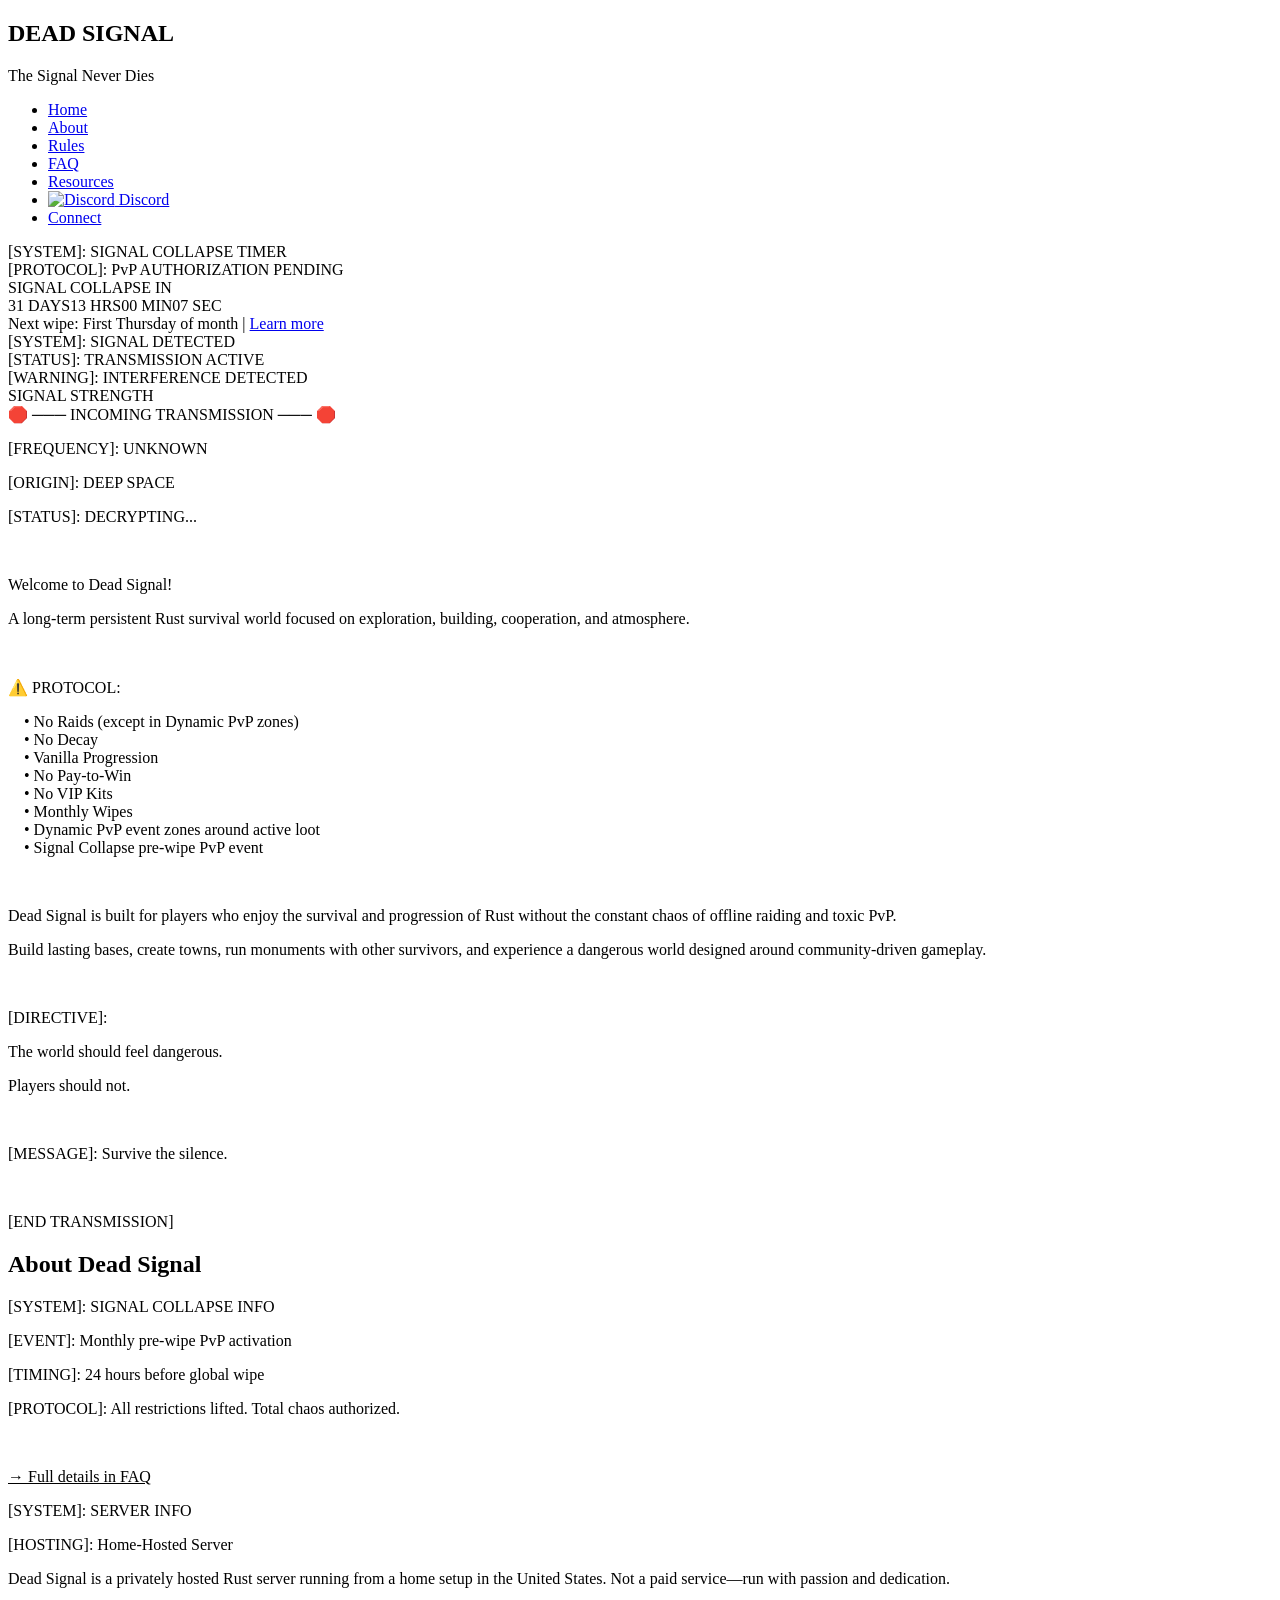
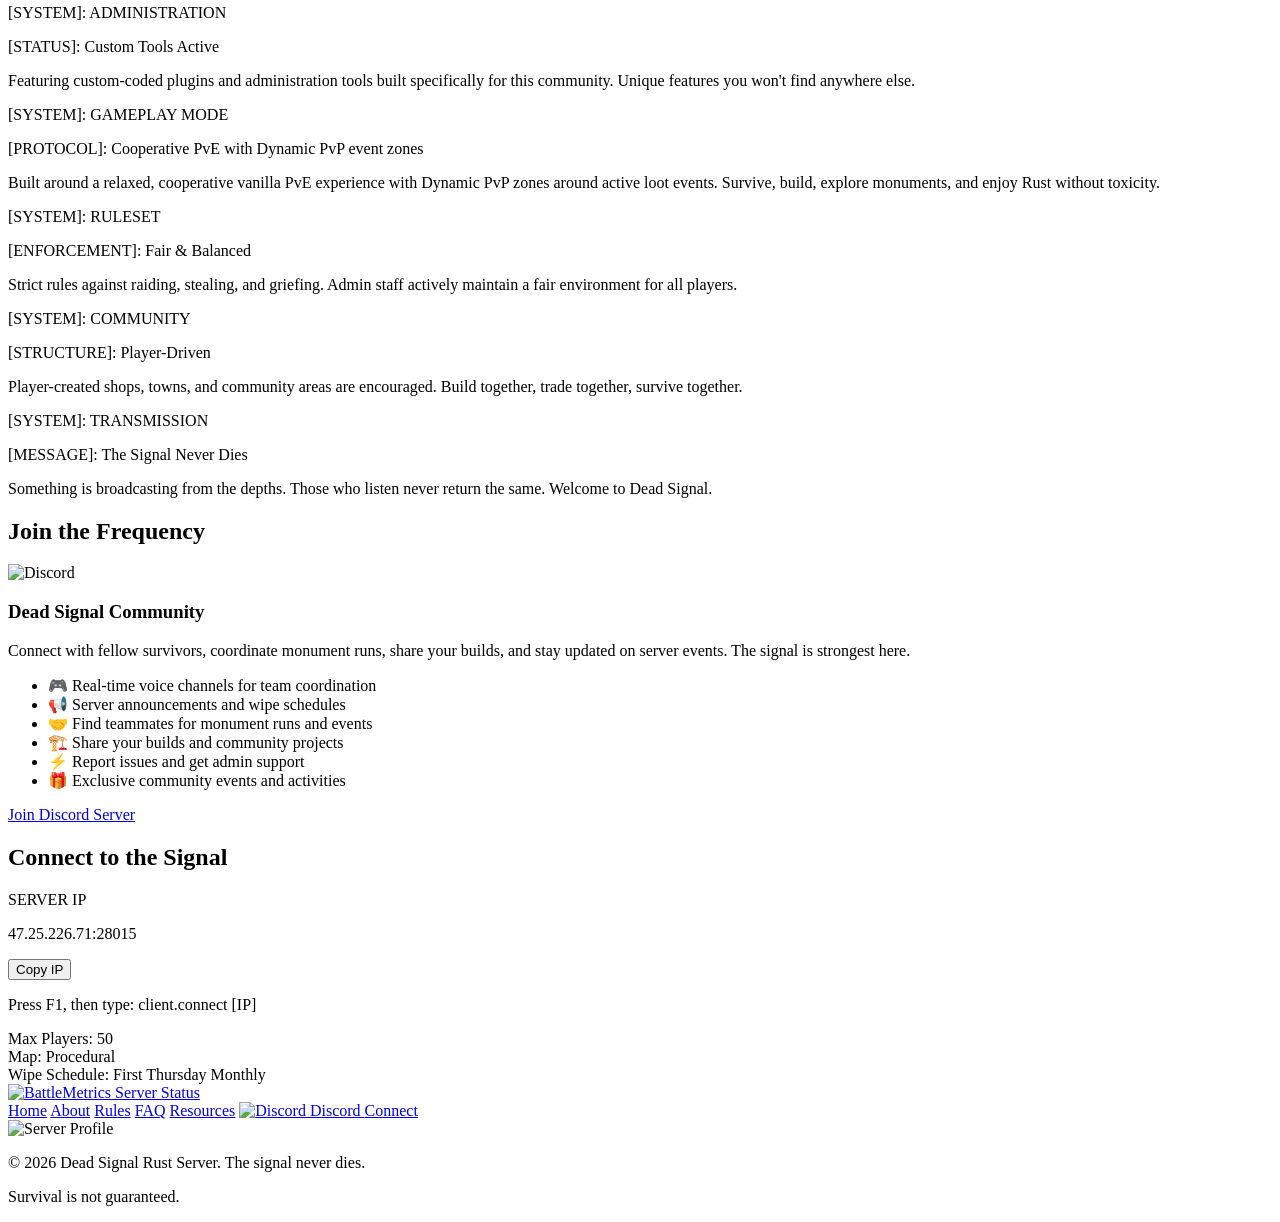
==== index.html @ a8f38575 "Add files via upload" ====
<!DOCTYPE html>
<html lang="en">
<head>
    <meta charset="UTF-8">
    <meta name="viewport" content="width=device-width, initial-scale=1.0">
    <title>Dead Signal - Rust Server</title>
    <link rel="stylesheet" href="styles.css">
    <link href="https://fonts.googleapis.com/css2?family=Oswald:wght@400;500;700&family=Roboto+Condensed:wght@400;700&display=swap" rel="stylesheet">
</head>
<body>
    <div class="fog-overlay"></div>
    <div class="scanlines"></div>
    <div class="crt-flicker"></div>
    
    <header>
        <nav>
            <div class="logo">
                <h1>DEAD SIGNAL</h1>
                <p class="tagline">The Signal Never Dies</p>
            </div>
            <div class="hamburger">
                <span></span>
                <span></span>
                <span></span>
            </div>
            <ul class="nav-links">
                <li><a href="#home">Home</a></li>
                <li><a href="#about">About</a></li>
                <li><a href="rules.html">Rules</a></li>
                <li><a href="faq.html">FAQ</a></li>
                <li><a href="resources.html">Resources</a></li>
                <li><a href="#discord" class="nav-discord-link">
                    <img src="Discord-Symbol-White.png" alt="Discord" class="nav-discord-icon">
                    Discord
                </a></li>
                <li><a href="#connect">Connect</a></li>
            </ul>
        </nav>
    </header>

    <section id="home" class="hero">
        <div class="countdown-container" id="countdown-container">
            <div class="countdown-box">
                <div class="countdown-header">[SYSTEM]: SIGNAL COLLAPSE TIMER</div>
                <div class="countdown-status" id="countdown-status">[PROTOCOL]: PvP AUTHORIZATION PENDING</div>
                <div class="countdown-content">
                    <div class="countdown-label" id="countdown-label">SIGNAL COLLAPSE IN</div>
                    <div class="countdown-timer" id="countdown-timer">
                        <div class="countdown-item">
                            <span class="countdown-value" id="days">00</span>
                            <span class="countdown-unit">DAYS</span>
                        </div>
                        <div class="countdown-item">
                            <span class="countdown-value" id="hours">00</span>
                            <span class="countdown-unit">HRS</span>
                        </div>
                        <div class="countdown-item">
                            <span class="countdown-value" id="minutes">00</span>
                            <span class="countdown-unit">MIN</span>
                        </div>
                        <div class="countdown-item">
                            <span class="countdown-value" id="seconds">00</span>
                            <span class="countdown-unit">SEC</span>
                        </div>
                    </div>
                    <div class="countdown-sub" id="countdown-sub">Next wipe: First Thursday of month | <a href="faq.html#signal-collapse" class="countdown-link">Learn more</a></div>
                </div>
            </div>
        </div>
        <div class="transmission-overlay">
            <div class="transmission-line">[SYSTEM]: SIGNAL DETECTED</div>
            <div class="transmission-line">[STATUS]: TRANSMISSION ACTIVE</div>
            <div class="transmission-line error">[WARNING]: INTERFERENCE DETECTED</div>
        </div>
        <div class="static-noise"></div>
    </section>

    <div class="signal-status">
        <div class="signal-label">SIGNAL STRENGTH</div>
        <div class="signal-bars">
            <div class="signal-bar"></div>
            <div class="signal-bar"></div>
            <div class="signal-bar"></div>
            <div class="signal-bar"></div>
        </div>
    </div>

    <section id="transmission" class="section">
        <div class="container">
            <div class="terminal-box">
                <div class="box-header">🛑 ─── INCOMING TRANSMISSION ─── 🛑</div>
                <div class="box-content">
                    <p><span class="system-tag">[FREQUENCY]:</span> UNKNOWN</p>
                    <p><span class="system-tag">[ORIGIN]:</span> DEEP SPACE</p>
                    <p><span class="system-tag">[STATUS]:</span> DECRYPTING...</p>
                    <br>
                    <p>Welcome to Dead Signal!</p>
                    <p>A long-term persistent Rust survival world focused on exploration, building, cooperation, and atmosphere.</p>
                    <br>
                    <p><span class="warning-tag">⚠️ PROTOCOL:</span></p>
                    <ul style="list-style: none; padding-left: 1rem;">
                        <li>• No Raids (except in Dynamic PvP zones)</li>
                        <li>• No Decay</li>
                        <li>• Vanilla Progression</li>
                        <li>• No Pay-to-Win</li>
                        <li>• No VIP Kits</li>
                        <li>• Monthly Wipes</li>
                        <li>• Dynamic PvP event zones around active loot</li>
                        <li>• Signal Collapse pre-wipe PvP event</li>
                    </ul>
                    <br>
                    <p>Dead Signal is built for players who enjoy the survival and progression of Rust without the constant chaos of offline raiding and toxic PvP.</p>
                    <p>Build lasting bases, create towns, run monuments with other survivors, and experience a dangerous world designed around community-driven gameplay.</p>
                    <br>
                    <p><span class="system-tag">[DIRECTIVE]:</span></p>
                    <p>The world should feel dangerous.</p>
                    <p>Players should not.</p>
                    <br>
                    <p><span class="system-tag">[MESSAGE]:</span> Survive the silence.</p>
                    <br>
                    <p><span class="system-tag">[END TRANSMISSION]</span></p>
                </div>
            </div>
        </div>
    </section>

    <section id="about" class="section">
        <div class="container">
            <h2 class="section-title">About Dead Signal</h2>

            <div class="terminal-box highlight-box">
                <div class="box-header">[SYSTEM]: SIGNAL COLLAPSE INFO</div>
                <div class="box-content">
                    <p><span class="system-tag">[EVENT]:</span> Monthly pre-wipe PvP activation</p>
                    <p><span class="system-tag">[TIMING]:</span> 24 hours before global wipe</p>
                    <p><span class="system-tag">[PROTOCOL]:</span> All restrictions lifted. Total chaos authorized.</p>
                    <br>
                    <p><a href="faq.html" style="color: var(--text-terminal);">→ Full details in FAQ</a></p>
                </div>
            </div>

            <div class="about-grid">
                <div class="terminal-box">
                    <div class="box-header">[SYSTEM]: SERVER INFO</div>
                    <div class="box-content">
                        <p><span class="system-tag">[HOSTING]:</span> Home-Hosted Server</p>
                        <p>Dead Signal is a privately hosted Rust server running from a home setup in the United States. Not a paid service—run with passion and dedication.</p>
                    </div>
                </div>
                
                <div class="terminal-box">
                    <div class="box-header">[SYSTEM]: ADMINISTRATION</div>
                    <div class="box-content">
                        <p><span class="system-tag">[STATUS]:</span> Custom Tools Active</p>
                        <p>Featuring custom-coded plugins and administration tools built specifically for this community. Unique features you won't find anywhere else.</p>
                    </div>
                </div>
                
                <div class="terminal-box">
                    <div class="box-header">[SYSTEM]: GAMEPLAY MODE</div>
                    <div class="box-content">
                        <p><span class="system-tag">[PROTOCOL]:</span> Cooperative PvE with Dynamic PvP event zones</p>
                        <p>Built around a relaxed, cooperative vanilla PvE experience with Dynamic PvP zones around active loot events. Survive, build, explore monuments, and enjoy Rust without toxicity.</p>
                    </div>
                </div>
                
                <div class="terminal-box">
                    <div class="box-header">[SYSTEM]: RULESET</div>
                    <div class="box-content">
                        <p><span class="system-tag">[ENFORCEMENT]:</span> Fair & Balanced</p>
                        <p>Strict rules against raiding, stealing, and griefing. Admin staff actively maintain a fair environment for all players.</p>
                    </div>
                </div>
                
                <div class="terminal-box">
                    <div class="box-header">[SYSTEM]: COMMUNITY</div>
                    <div class="box-content">
                        <p><span class="system-tag">[STRUCTURE]:</span> Player-Driven</p>
                        <p>Player-created shops, towns, and community areas are encouraged. Build together, trade together, survive together.</p>
                    </div>
                </div>
                
                <div class="terminal-box">
                    <div class="box-header">[SYSTEM]: TRANSMISSION</div>
                    <div class="box-content">
                        <p><span class="system-tag">[MESSAGE]:</span> The Signal Never Dies</p>
                        <p>Something is broadcasting from the depths. Those who listen never return the same. Welcome to Dead Signal.</p>
                    </div>
                </div>
            </div>
        </div>
    </section>

    <section id="discord" class="section">
        <div class="container">
            <h2 class="section-title">Join the Frequency</h2>
            <div class="discord-card">
                <div class="discord-content">
                    <div class="discord-header">
                        <img src="Discord-Symbol-White.png" alt="Discord" class="discord-icon">
                        <h3>Dead Signal Community</h3>
                    </div>
                    <p>Connect with fellow survivors, coordinate monument runs, share your builds, and stay updated on server events. The signal is strongest here.</p>
                    <ul class="discord-features">
                        <li>🎮 Real-time voice channels for team coordination</li>
                        <li>📢 Server announcements and wipe schedules</li>
                        <li>🤝 Find teammates for monument runs and events</li>
                        <li>🏗️ Share your builds and community projects</li>
                        <li>⚡ Report issues and get admin support</li>
                        <li>🎁 Exclusive community events and activities</li>
                    </ul>
                    <a href="https://discord.gg/YJxtY9PEs5" target="_blank" class="btn discord-btn">
                        Join Discord Server
                    </a>
                </div>
            </div>
        </div>
    </section>

    <section id="connect" class="section dark-section">
        <div class="container">
            <h2 class="section-title">Connect to the Signal</h2>
            <div class="connect-info">
                <div class="server-ip">
                    <p class="ip-label">SERVER IP</p>
                    <p class="ip-address">47.25.226.71:28015</p>
                    <button class="copy-btn" onclick="copyIP()">Copy IP</button>
                    <p class="ip-hint">Press F1, then type: client.connect [IP]</p>
                </div>
                <div class="server-details">
                    <div class="detail-item">
                        <span class="detail-label">Max Players:</span>
                        <span class="detail-value">50</span>
                    </div>
                    <div class="detail-item">
                        <span class="detail-label">Map:</span>
                        <span class="detail-value">Procedural</span>
                    </div>
                    <div class="detail-item">
                        <span class="detail-label">Wipe Schedule:</span>
                        <span class="detail-value">First Thursday Monthly</span>
                    </div>
                </div>
                <div class="battlemetrics-banner">
                    <a href="https://www.battlemetrics.com/servers/rust/39088860" target="_blank">
                        <img src="https://cdn.battlemetrics.com/b/horizontal500x80px/39088860.png?foreground=%23EEEEEE&background=%23222222&lines=%23333333&linkColor=%231185ec&chartColor=%23FF0700" alt="BattleMetrics Server Status">
                    </a>
                </div>
            </div>
        </div>
    </section>

    <footer>
        <div class="container">
            <div class="footer-top">
                <div class="footer-left">
                    <a href="#home">Home</a>
                    <a href="#about">About</a>
                    <a href="rules.html">Rules</a>
                    <a href="faq.html">FAQ</a>
                    <a href="resources.html">Resources</a>
                    <a href="#discord" class="footer-discord-link">
                        <img src="Discord-Symbol-White.png" alt="Discord" class="footer-discord-icon">
                        Discord
                    </a>
                    <a href="#connect">Connect</a>
                </div>
                <div class="footer-right">
                    <img src="profile.png" alt="Server Profile" class="footer-profile">
                </div>
            </div>
            <div class="footer-bottom">
                <p>&copy; 2026 Dead Signal Rust Server. The signal never dies.</p>
                <p class="footer-note">Survival is not guaranteed.</p>
            </div>
        </div>
    </footer>

    <script>
        function copyIP() {
            const ip = "47.25.226.71:28015";
            navigator.clipboard.writeText(ip).then(() => {
                alert("Server IP copied to clipboard!");
            });
        }

        // Signal Collapse Countdown
        function getFirstThursday(year, month) {
            const date = new Date(year, month, 1);
            const dayOfWeek = date.getDay();
            const daysUntilThursday = (4 - dayOfWeek + 7) % 7;
            const firstThursday = new Date(year, month, 1 + daysUntilThursday);
            // Set to 11:00 AM PST (Rust wipe time)
            firstThursday.setHours(11, 0, 0, 0);
            return firstThursday;
        }

        function getNextWipeDate() {
            const now = new Date();
            const currentYear = now.getFullYear();
            const currentMonth = now.getMonth();
            
            let firstThursday = getFirstThursday(currentYear, currentMonth);
            
            // If we're past the first Thursday of this month, get next month's
            if (now > firstThursday) {
                const nextMonth = currentMonth + 1;
                const nextYear = nextMonth > 11 ? currentYear + 1 : currentYear;
                firstThursday = getFirstThursday(nextYear, nextMonth % 12);
            }
            
            return firstThursday;
        }

        function updateCountdown() {
            const wipeDate = getNextWipeDate();
            const signalCollapseDate = new Date(wipeDate.getTime() - (24 * 60 * 60 * 1000)); // 24 hours before wipe
            const now = new Date();
            
            const countdownLabel = document.getElementById('countdown-label');
            const countdownSub = document.getElementById('countdown-sub');
            const countdownStatus = document.getElementById('countdown-status');
            
            // Check if Signal Collapse is active (within 24 hours of wipe)
            if (now >= signalCollapseDate && now < wipeDate) {
                countdownLabel.textContent = '⚠️ SIGNAL COLLAPSE ACTIVE ⚠️';
                countdownLabel.classList.add('active');
                countdownSub.innerHTML = 'PvP authorized. Total chaos until wipe. | <a href="faq.html#signal-collapse" class="countdown-link">Learn more</a>';
                countdownStatus.textContent = '[PROTOCOL]: PvP AUTHORIZATION ACTIVE';
                countdownStatus.classList.add('active');
                
                // Hide timer during active event
                document.getElementById('countdown-timer').style.display = 'none';
                return;
            }
            
            // Check if wipe has passed, reset to next month
            if (now >= wipeDate) {
                const nextMonth = wipeDate.getMonth() + 1;
                const nextYear = nextMonth > 11 ? wipeDate.getFullYear() + 1 : wipeDate.getFullYear();
                const nextWipe = getFirstThursday(nextYear, nextMonth % 12);
                const nextSignalCollapse = new Date(nextWipe.getTime() - (24 * 60 * 60 * 1000));
                
                const diff = nextSignalCollapse - now;
                const days = Math.floor(diff / (1000 * 60 * 60 * 24));
                const hours = Math.floor((diff % (1000 * 60 * 60 * 24)) / (1000 * 60 * 60));
                const minutes = Math.floor((diff % (1000 * 60 * 60)) / (1000 * 60));
                const seconds = Math.floor((diff % (1000 * 60)) / 1000);
                
                countdownLabel.textContent = 'SIGNAL COLLAPSE IN';
                countdownLabel.classList.remove('active');
                countdownSub.innerHTML = 'Next wipe: First Thursday of month | <a href="faq.html#signal-collapse" class="countdown-link">Learn more</a>';
                countdownStatus.textContent = '[PROTOCOL]: PvP AUTHORIZATION PENDING';
                countdownStatus.classList.remove('active');
                document.getElementById('countdown-timer').style.display = 'flex';
                
                document.getElementById('days').textContent = String(days).padStart(2, '0');
                document.getElementById('hours').textContent = String(hours).padStart(2, '0');
                document.getElementById('minutes').textContent = String(minutes).padStart(2, '0');
                document.getElementById('seconds').textContent = String(seconds).padStart(2, '0');
            } else {
                // Normal countdown to Signal Collapse
                const diff = signalCollapseDate - now;
                const days = Math.floor(diff / (1000 * 60 * 60 * 24));
                const hours = Math.floor((diff % (1000 * 60 * 60 * 24)) / (1000 * 60 * 60));
                const minutes = Math.floor((diff % (1000 * 60 * 60)) / (1000 * 60));
                const seconds = Math.floor((diff % (1000 * 60)) / 1000);
                
                countdownLabel.textContent = 'SIGNAL COLLAPSE IN';
                countdownLabel.classList.remove('active');
                countdownSub.innerHTML = 'Next wipe: First Thursday of month | <a href="faq.html#signal-collapse" class="countdown-link">Learn more</a>';
                countdownStatus.textContent = '[PROTOCOL]: PvP AUTHORIZATION PENDING';
                countdownStatus.classList.remove('active');
                document.getElementById('countdown-timer').style.display = 'flex';
                
                document.getElementById('days').textContent = String(days).padStart(2, '0');
                document.getElementById('hours').textContent = String(hours).padStart(2, '0');
                document.getElementById('minutes').textContent = String(minutes).padStart(2, '0');
                document.getElementById('seconds').textContent = String(seconds).padStart(2, '0');
            }
        }

        // Update countdown every second
        updateCountdown();
        setInterval(updateCountdown, 1000);

        // Hamburger menu toggle
        const hamburger = document.querySelector('.hamburger');
        const navLinks = document.querySelector('.nav-links');

        hamburger.addEventListener('click', () => {
            hamburger.classList.toggle('active');
            navLinks.classList.toggle('active');
        });

        // Close menu when clicking a link
        document.querySelectorAll('.nav-links a').forEach(link => {
            link.addEventListener('click', () => {
                hamburger.classList.remove('active');
                navLinks.classList.remove('active');
            });
        });

        // Parallax effect for fog
        document.addEventListener('mousemove', (e) => {
            const fog = document.querySelector('.fog-overlay');
            const x = e.clientX / window.innerWidth;
            const y = e.clientY / window.innerHeight;
            fog.style.transform = `translate(${x * 20}px, ${y * 20}px)`;
        });

        // Smooth scrolling
        document.querySelectorAll('a[href^="#"]').forEach(anchor => {
            anchor.addEventListener('click', function (e) {
                e.preventDefault();
                document.querySelector(this.getAttribute('href')).scrollIntoView({
                    behavior: 'smooth'
                });
            });
        });
    </script>
</body>
</html>
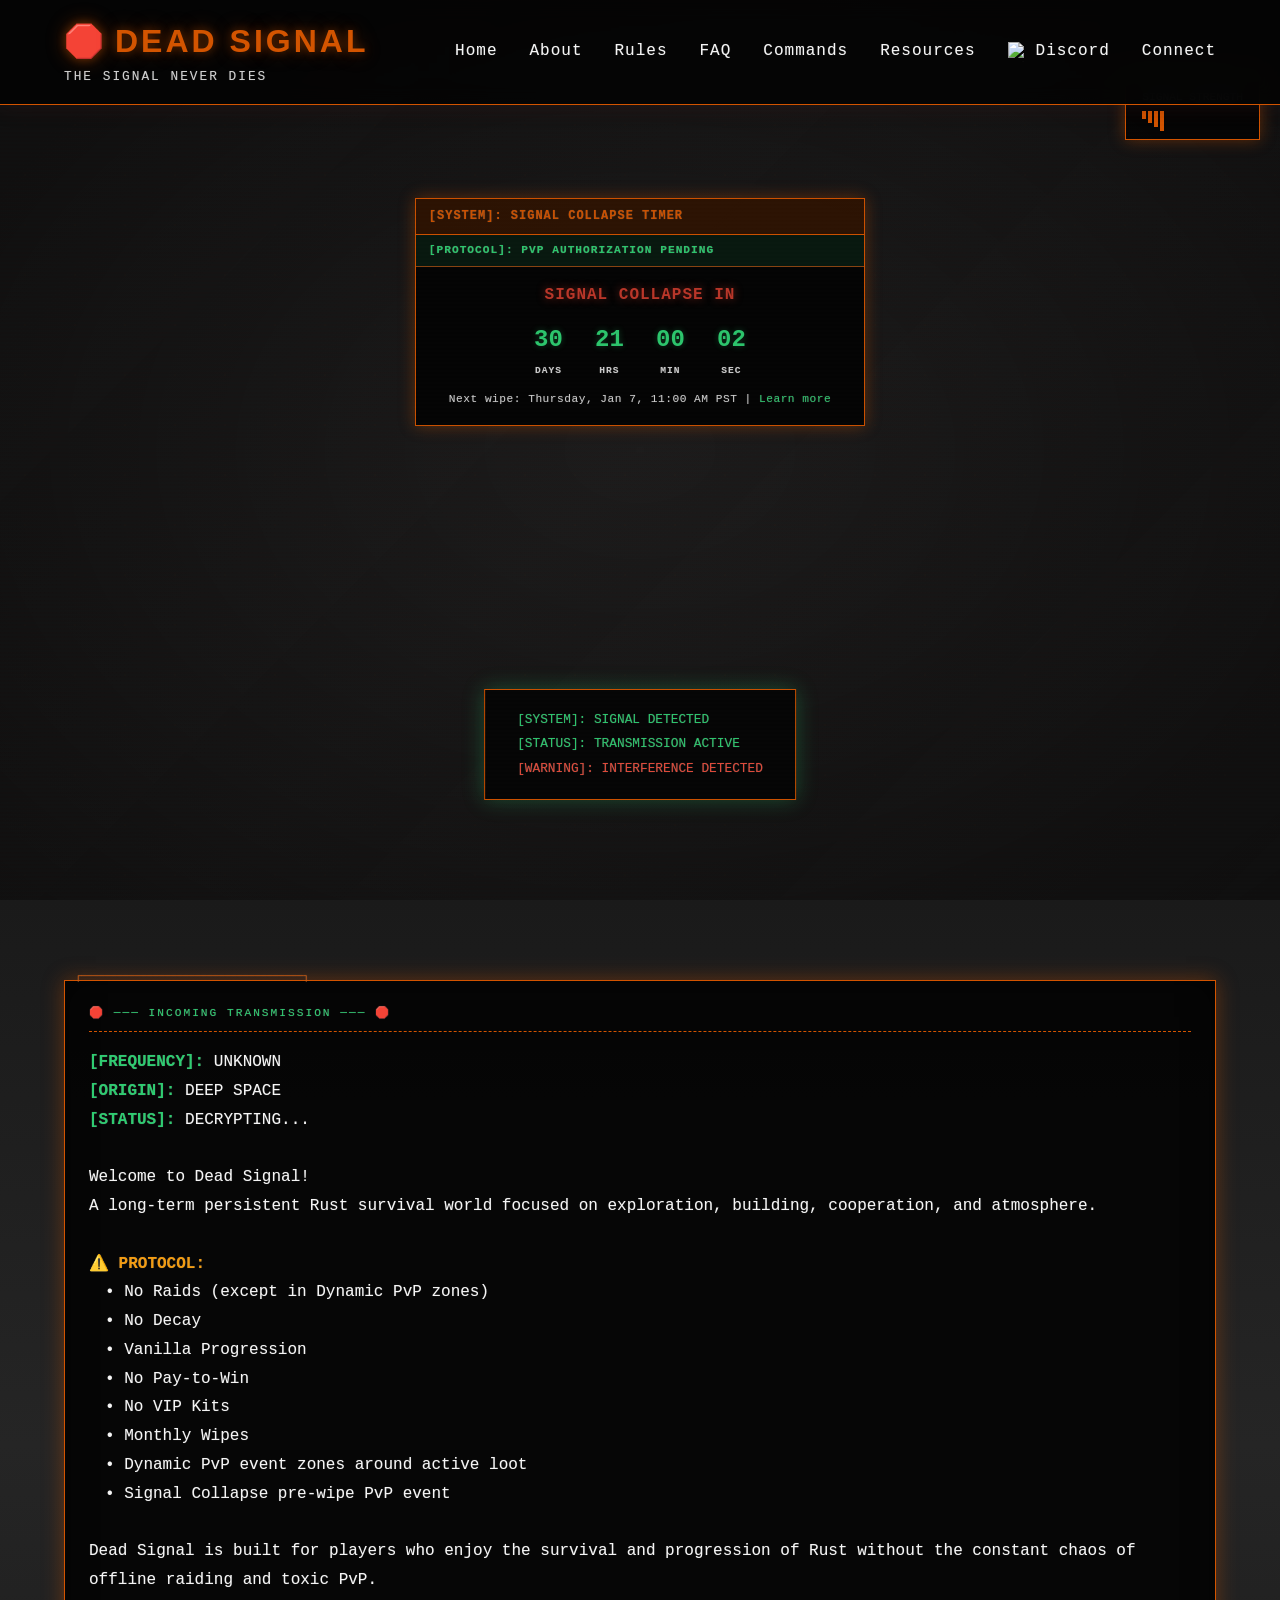
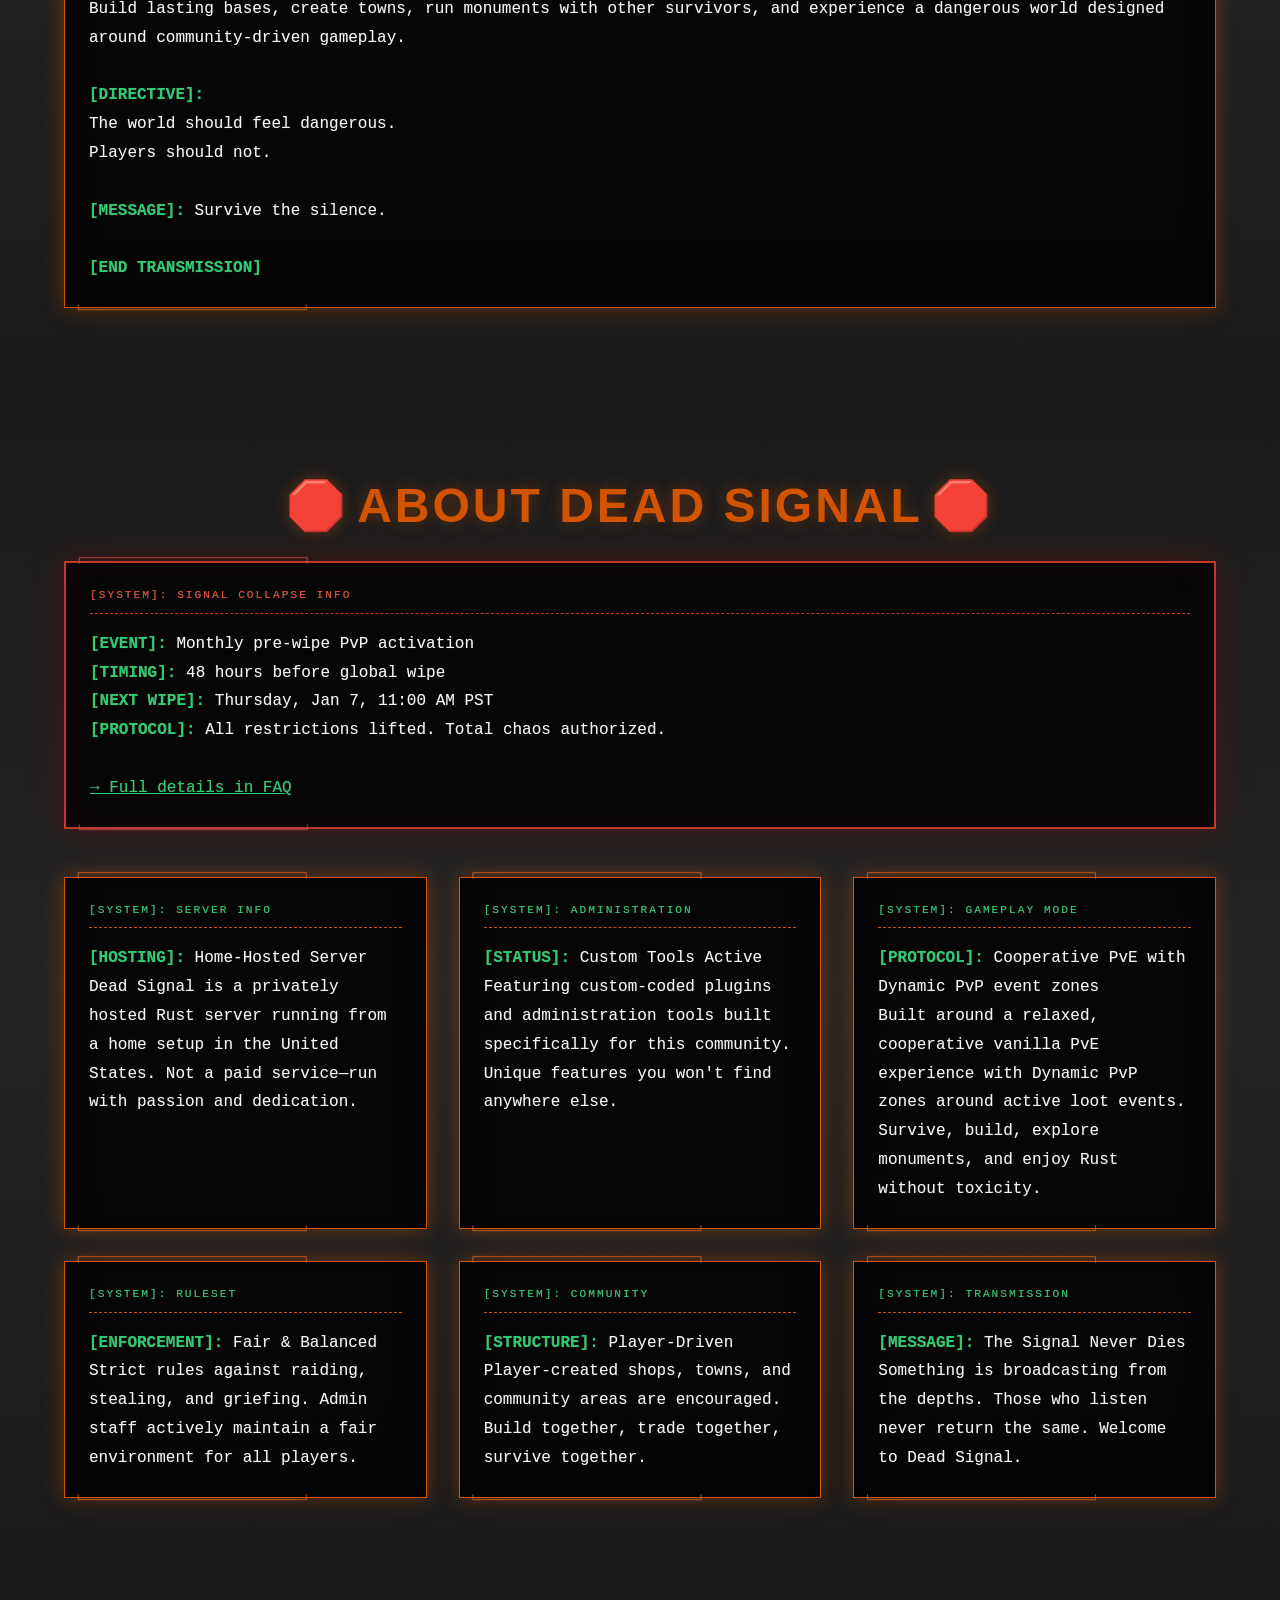
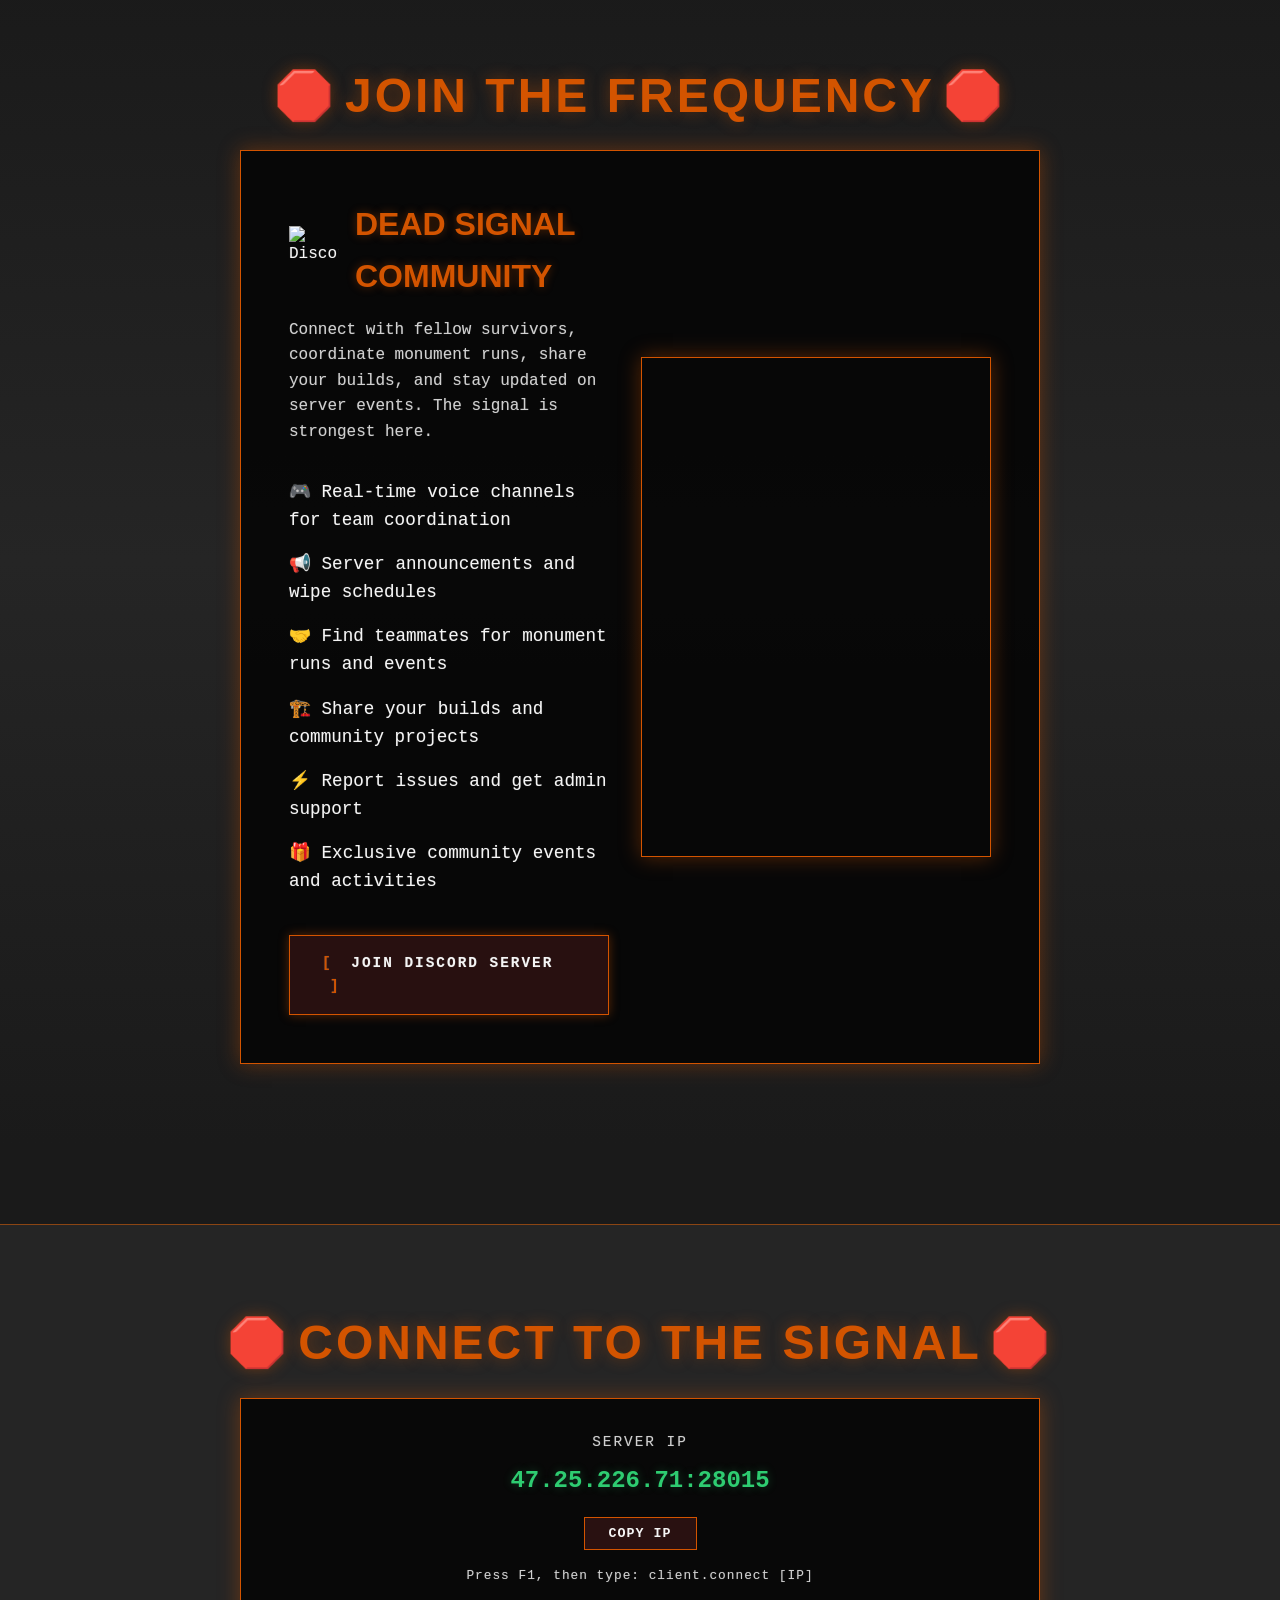
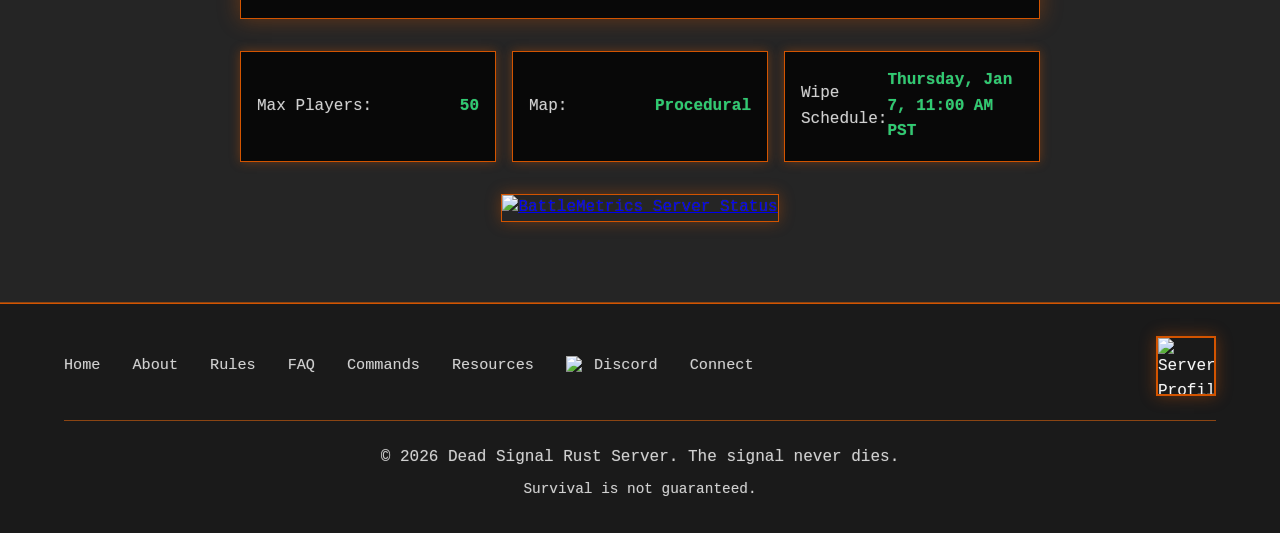
==== commit a86fce94: "Add files via upload" ====
--- a/index.html
+++ b/index.html
@@ -4,6 +4,24 @@
     <meta charset="UTF-8">
     <meta name="viewport" content="width=device-width, initial-scale=1.0">
     <title>Dead Signal - Rust Server</title>
+    <meta name="description" content="Dead Signal is a cooperative PvE Rust server with no decay, no offline raiding, vanilla progression, monthly wipes, and the Signal Collapse pre-wipe PvP event. The signal never dies.">
+    <meta name="keywords" content="Dead Signal, Rust server, PvE, no decay, no offline raid, vanilla progression, monthly wipe, Signal Collapse, community server">
+    <meta name="author" content="Dead Signal">
+    <meta name="robots" content="index, follow">
+    <meta name="theme-color" content="#111111">
+    <!-- TODO: Replace og:url, canonical, and og:image with absolute URLs once the final GitHub Pages / custom domain URL is known -->
+    <link rel="canonical" href="/">
+    <meta property="og:type" content="website">
+    <meta property="og:url" content="/">
+    <meta property="og:site_name" content="Dead Signal">
+    <meta property="og:title" content="Dead Signal - Rust Server">
+    <meta property="og:description" content="Cooperative PvE Rust server. No decay, no offline raiding, vanilla progression, monthly wipes, and the Signal Collapse pre-wipe PvP event.">
+    <meta property="og:image" content="profile.png">
+    <meta name="twitter:card" content="summary">
+    <meta name="twitter:title" content="Dead Signal - Rust Server">
+    <meta name="twitter:description" content="Cooperative PvE Rust server. No decay, no offline raiding, vanilla progression, monthly wipes.">
+    <meta name="twitter:image" content="profile.png">
+    <link rel="icon" type="image/png" href="profile.png">
     <link rel="stylesheet" href="styles.css">
     <link href="https://fonts.googleapis.com/css2?family=Oswald:wght@400;500;700&family=Roboto+Condensed:wght@400;700&display=swap" rel="stylesheet">
 </head>
@@ -28,6 +46,7 @@
                 <li><a href="#about">About</a></li>
                 <li><a href="rules.html">Rules</a></li>
                 <li><a href="faq.html">FAQ</a></li>
+                <li><a href="commands.html">Commands</a></li>
                 <li><a href="resources.html">Resources</a></li>
                 <li><a href="#discord" class="nav-discord-link">
                     <img src="Discord-Symbol-White.png" alt="Discord" class="nav-discord-icon">
@@ -132,7 +151,8 @@
                 <div class="box-header">[SYSTEM]: SIGNAL COLLAPSE INFO</div>
                 <div class="box-content">
                     <p><span class="system-tag">[EVENT]:</span> Monthly pre-wipe PvP activation</p>
-                    <p><span class="system-tag">[TIMING]:</span> 24 hours before global wipe</p>
+                    <p><span class="system-tag">[TIMING]:</span> 48 hours before global wipe</p>
+                    <p><span class="system-tag">[NEXT WIPE]:</span> <span id="about-next-wipe">Calculating...</span></p>
                     <p><span class="system-tag">[PROTOCOL]:</span> All restrictions lifted. Total chaos authorized.</p>
                     <br>
                     <p><a href="faq.html" style="color: var(--text-terminal);">→ Full details in FAQ</a></p>
@@ -213,6 +233,13 @@
                         Join Discord Server
                     </a>
                 </div>
+                <div class="discord-widget">
+                    <iframe src="https://discord.com/widget?id=1505011120585314528&theme=dark" 
+                            width="350" height="500" 
+                            allowtransparency="true" frameborder="0" 
+                            sandbox="allow-popups allow-popups-to-escape-sandbox allow-same-origin allow-scripts"
+                            title="Dead Signal Discord widget"></iframe>
+                </div>
             </div>
         </div>
     </section>
@@ -223,7 +250,7 @@
             <div class="connect-info">
                 <div class="server-ip">
                     <p class="ip-label">SERVER IP</p>
-                    <p class="ip-address">47.25.226.71:28015</p>
+                    <p class="ip-address"><span class="server-ip-value">47.25.226.71:28015</span></p>
                     <button class="copy-btn" onclick="copyIP()">Copy IP</button>
                     <p class="ip-hint">Press F1, then type: client.connect [IP]</p>
                 </div>
@@ -238,7 +265,7 @@
                     </div>
                     <div class="detail-item">
                         <span class="detail-label">Wipe Schedule:</span>
-                        <span class="detail-value">First Thursday Monthly</span>
+                        <span class="detail-value" id="wipe-schedule">First Thursday Monthly</span>
                     </div>
                 </div>
                 <div class="battlemetrics-banner">
@@ -258,6 +285,7 @@
                     <a href="#about">About</a>
                     <a href="rules.html">Rules</a>
                     <a href="faq.html">FAQ</a>
+                    <a href="commands.html">Commands</a>
                     <a href="resources.html">Resources</a>
                     <a href="#discord" class="footer-discord-link">
                         <img src="Discord-Symbol-White.png" alt="Discord" class="footer-discord-icon">
@@ -276,56 +304,74 @@
         </div>
     </footer>
 
+    <script src="config.js"></script>
     <script>
-        function copyIP() {
-            const ip = "47.25.226.71:28015";
-            navigator.clipboard.writeText(ip).then(() => {
-                alert("Server IP copied to clipboard!");
-            });
-        }
-
         // Signal Collapse Countdown
         function getFirstThursday(year, month) {
-            const date = new Date(year, month, 1);
-            const dayOfWeek = date.getDay();
-            const daysUntilThursday = (4 - dayOfWeek + 7) % 7;
-            const firstThursday = new Date(year, month, 1 + daysUntilThursday);
-            // Set to 11:00 AM PST (Rust wipe time)
-            firstThursday.setHours(11, 0, 0, 0);
-            return firstThursday;
+            // Find the first Thursday of the month using UTC to avoid local timezone skew
+            const first = new Date(Date.UTC(year, month, 1));
+            const dayOfWeek = first.getUTCDay();
+            const day = 1 + ((4 - dayOfWeek + 7) % 7);
+            // Target 11:00 AM Pacific (Rust wipe time). Start from 19:00 UTC (11 AM PST),
+            // then correct for daylight saving using the actual Pacific hour at that instant.
+            let candidate = new Date(Date.UTC(year, month, day, 19, 0, 0));
+            const pacificHour = parseInt(new Intl.DateTimeFormat('en-US', {
+                timeZone: 'America/Los_Angeles',
+                hour: 'numeric',
+                hour12: false
+            }).format(candidate), 10);
+            candidate = new Date(candidate.getTime() + (11 - pacificHour) * 60 * 60 * 1000);
+            return candidate;
+        }
+
+        function formatWipeDate(date) {
+            return new Intl.DateTimeFormat('en-US', {
+                timeZone: 'America/Los_Angeles',
+                weekday: 'long',
+                month: 'short',
+                day: 'numeric',
+                hour: 'numeric',
+                minute: '2-digit',
+                timeZoneName: 'short'
+            }).format(date);
+        }
+
+        function getPacificYearMonth(date) {
+            // Get year/month in the server's wipe timezone (America/Los_Angeles)
+            const parts = new Intl.DateTimeFormat('en-US', {
+                timeZone: 'America/Los_Angeles',
+                year: 'numeric',
+                month: 'numeric'
+            }).formatToParts(date);
+            const get = (type) => parseInt(parts.find(p => p.type === type).value, 10);
+            return { year: get('year'), month: get('month') - 1 };
         }
 
         function getNextWipeDate() {
             const now = new Date();
-            const currentYear = now.getFullYear();
-            const currentMonth = now.getMonth();
-            
-            let firstThursday = getFirstThursday(currentYear, currentMonth);
-            
-            // If we're past the first Thursday of this month, get next month's
-            if (now > firstThursday) {
-                const nextMonth = currentMonth + 1;
-                const nextYear = nextMonth > 11 ? currentYear + 1 : currentYear;
-                firstThursday = getFirstThursday(nextYear, nextMonth % 12);
+            // Use Pacific year/month so the wipe date is correct regardless of visitor's local time
+            const { year, month } = getPacificYearMonth(now);
+            let wipeDate = getFirstThursday(year, month);
+            if (now >= wipeDate) {
+                wipeDate = getFirstThursday(year, month + 1);
             }
-            
-            return firstThursday;
+            return wipeDate;
         }
 
         function updateCountdown() {
             const wipeDate = getNextWipeDate();
-            const signalCollapseDate = new Date(wipeDate.getTime() - (24 * 60 * 60 * 1000)); // 24 hours before wipe
+            const signalCollapseDate = new Date(wipeDate.getTime() - (48 * 60 * 60 * 1000)); // 48 hours before wipe
             const now = new Date();
             
             const countdownLabel = document.getElementById('countdown-label');
             const countdownSub = document.getElementById('countdown-sub');
             const countdownStatus = document.getElementById('countdown-status');
             
-            // Check if Signal Collapse is active (within 24 hours of wipe)
+            // Check if Signal Collapse is active (within 48 hours of wipe)
             if (now >= signalCollapseDate && now < wipeDate) {
                 countdownLabel.textContent = '⚠️ SIGNAL COLLAPSE ACTIVE ⚠️';
                 countdownLabel.classList.add('active');
-                countdownSub.innerHTML = 'PvP authorized. Total chaos until wipe. | <a href="faq.html#signal-collapse" class="countdown-link">Learn more</a>';
+                countdownSub.innerHTML = 'PvP authorized. Total chaos until wipe at ' + formatWipeDate(wipeDate) + '. | <a href="faq.html#signal-collapse" class="countdown-link">Learn more</a>';
                 countdownStatus.textContent = '[PROTOCOL]: PvP AUTHORIZATION ACTIVE';
                 countdownStatus.classList.add('active');
                 
@@ -334,55 +380,39 @@
                 return;
             }
             
-            // Check if wipe has passed, reset to next month
-            if (now >= wipeDate) {
-                const nextMonth = wipeDate.getMonth() + 1;
-                const nextYear = nextMonth > 11 ? wipeDate.getFullYear() + 1 : wipeDate.getFullYear();
-                const nextWipe = getFirstThursday(nextYear, nextMonth % 12);
-                const nextSignalCollapse = new Date(nextWipe.getTime() - (24 * 60 * 60 * 1000));
-                
-                const diff = nextSignalCollapse - now;
-                const days = Math.floor(diff / (1000 * 60 * 60 * 24));
-                const hours = Math.floor((diff % (1000 * 60 * 60 * 24)) / (1000 * 60 * 60));
-                const minutes = Math.floor((diff % (1000 * 60 * 60)) / (1000 * 60));
-                const seconds = Math.floor((diff % (1000 * 60)) / 1000);
-                
-                countdownLabel.textContent = 'SIGNAL COLLAPSE IN';
-                countdownLabel.classList.remove('active');
-                countdownSub.innerHTML = 'Next wipe: First Thursday of month | <a href="faq.html#signal-collapse" class="countdown-link">Learn more</a>';
-                countdownStatus.textContent = '[PROTOCOL]: PvP AUTHORIZATION PENDING';
-                countdownStatus.classList.remove('active');
-                document.getElementById('countdown-timer').style.display = 'flex';
-                
-                document.getElementById('days').textContent = String(days).padStart(2, '0');
-                document.getElementById('hours').textContent = String(hours).padStart(2, '0');
-                document.getElementById('minutes').textContent = String(minutes).padStart(2, '0');
-                document.getElementById('seconds').textContent = String(seconds).padStart(2, '0');
-            } else {
-                // Normal countdown to Signal Collapse
-                const diff = signalCollapseDate - now;
-                const days = Math.floor(diff / (1000 * 60 * 60 * 24));
-                const hours = Math.floor((diff % (1000 * 60 * 60 * 24)) / (1000 * 60 * 60));
-                const minutes = Math.floor((diff % (1000 * 60 * 60)) / (1000 * 60));
-                const seconds = Math.floor((diff % (1000 * 60)) / 1000);
-                
-                countdownLabel.textContent = 'SIGNAL COLLAPSE IN';
-                countdownLabel.classList.remove('active');
-                countdownSub.innerHTML = 'Next wipe: First Thursday of month | <a href="faq.html#signal-collapse" class="countdown-link">Learn more</a>';
-                countdownStatus.textContent = '[PROTOCOL]: PvP AUTHORIZATION PENDING';
-                countdownStatus.classList.remove('active');
-                document.getElementById('countdown-timer').style.display = 'flex';
-                
-                document.getElementById('days').textContent = String(days).padStart(2, '0');
-                document.getElementById('hours').textContent = String(hours).padStart(2, '0');
-                document.getElementById('minutes').textContent = String(minutes).padStart(2, '0');
-                document.getElementById('seconds').textContent = String(seconds).padStart(2, '0');
-            }
+            // Normal countdown to Signal Collapse
+            const diff = signalCollapseDate - now;
+            const days = Math.floor(diff / (1000 * 60 * 60 * 24));
+            const hours = Math.floor((diff % (1000 * 60 * 60 * 24)) / (1000 * 60 * 60));
+            const minutes = Math.floor((diff % (1000 * 60 * 60)) / (1000 * 60));
+            const seconds = Math.floor((diff % (1000 * 60)) / 1000);
+
+            countdownLabel.textContent = 'SIGNAL COLLAPSE IN';
+            countdownLabel.classList.remove('active');
+            countdownSub.innerHTML = 'Next wipe: ' + formatWipeDate(wipeDate) + ' | <a href="faq.html#signal-collapse" class="countdown-link">Learn more</a>';
+            countdownStatus.textContent = '[PROTOCOL]: PvP AUTHORIZATION PENDING';
+            countdownStatus.classList.remove('active');
+            document.getElementById('countdown-timer').style.display = 'flex';
+
+            document.getElementById('days').textContent = String(days).padStart(2, '0');
+            document.getElementById('hours').textContent = String(hours).padStart(2, '0');
+            document.getElementById('minutes').textContent = String(minutes).padStart(2, '0');
+            document.getElementById('seconds').textContent = String(seconds).padStart(2, '0');
         }
 
         // Update countdown every second
         updateCountdown();
         setInterval(updateCountdown, 1000);
+
+        // Dynamic wipe schedule in the Connect section and About section
+        const wipeScheduleEl = document.getElementById('wipe-schedule');
+        if (wipeScheduleEl) {
+            wipeScheduleEl.textContent = formatWipeDate(getNextWipeDate());
+        }
+        const aboutNextWipeEl = document.getElementById('about-next-wipe');
+        if (aboutNextWipeEl) {
+            aboutNextWipeEl.textContent = formatWipeDate(getNextWipeDate());
+        }
 
         // Hamburger menu toggle
         const hamburger = document.querySelector('.hamburger');
--- a/styles.css
+++ b/styles.css
@@ -0,0 +1,1472 @@
+* {
+    margin: 0;
+    padding: 0;
+    box-sizing: border-box;
+}
+
+:root {
+    --primary-dark: #1a1a1a;
+    --secondary-dark: #252525;
+    --accent-orange: #d35400;
+    --accent-brown: #8b4513;
+    --accent-rust: #a0522d;
+    --accent-error: #c0392b;
+    --accent-warning: #f39c12;
+    --text-primary: #f5f5f5;
+    --text-secondary: #d0d0d0;
+    --text-terminal: #2ecc71;
+    --text-error: #e74c3c;
+    --glow-orange: rgba(211, 84, 0, 0.4);
+    --glow-brown: rgba(139, 69, 19, 0.4);
+    --glow-terminal: rgba(46, 204, 113, 0.3);
+    --scanline-color: rgba(0, 0, 0, 0.15);
+}
+
+body {
+    font-family: 'Roboto Condensed', 'Courier New', monospace;
+    background-color: var(--primary-dark);
+    color: var(--text-primary);
+    overflow-x: hidden;
+    line-height: 1.6;
+    text-shadow: 0 0 1px rgba(160, 160, 160, 0.5);
+}
+
+.fog-overlay {
+    position: fixed;
+    top: 0;
+    left: 0;
+    width: 100%;
+    height: 100%;
+    background: radial-gradient(ellipse at center, transparent 0%, rgba(0, 0, 0, 0.4) 100%);
+    pointer-events: none;
+    z-index: 1;
+    transition: transform 0.3s ease;
+}
+
+/* Scanlines */
+.scanlines {
+    position: fixed;
+    top: 0;
+    left: 0;
+    width: 100%;
+    height: 100%;
+    background: repeating-linear-gradient(
+        0deg,
+        transparent,
+        transparent 2px,
+        var(--scanline-color) 2px,
+        var(--scanline-color) 4px
+    );
+    pointer-events: none;
+    z-index: 1000;
+    opacity: 0.08;
+}
+
+/* CRT Flicker */
+.crt-flicker {
+    position: fixed;
+    top: 0;
+    left: 0;
+    width: 100%;
+    height: 100%;
+    background: rgba(18, 16, 16, 0.03);
+    pointer-events: none;
+    z-index: 999;
+    animation: flicker 0.15s infinite;
+}
+
+@keyframes flicker {
+    0% { opacity: 0.27861; }
+    5% { opacity: 0.34769; }
+    10% { opacity: 0.23604; }
+    15% { opacity: 0.90626; }
+    20% { opacity: 0.18128; }
+    25% { opacity: 0.83891; }
+    30% { opacity: 0.65583; }
+    35% { opacity: 0.67807; }
+    40% { opacity: 0.26559; }
+    45% { opacity: 0.84693; }
+    50% { opacity: 0.96019; }
+    55% { opacity: 0.08594; }
+    60% { opacity: 0.20313; }
+    65% { opacity: 0.71988; }
+    70% { opacity: 0.53455; }
+    75% { opacity: 0.37288; }
+    80% { opacity: 0.71428; }
+    85% { opacity: 0.70419; }
+    90% { opacity: 0.7003; }
+    95% { opacity: 0.36108; }
+    100% { opacity: 0.24387; }
+}
+
+/* Header */
+header {
+    position: fixed;
+    top: 0;
+    width: 100%;
+    background: rgba(5, 5, 5, 0.95);
+    border-bottom: 1px solid var(--accent-orange);
+    z-index: 1000;
+    backdrop-filter: blur(10px);
+    box-shadow: 0 0 20px rgba(74, 26, 26, 0.3);
+}
+
+nav {
+    display: flex;
+    justify-content: space-between;
+    align-items: center;
+    padding: 1rem 5%;
+    max-width: 1400px;
+    margin: 0 auto;
+}
+
+.logo h1 {
+    font-family: 'Oswald', sans-serif;
+    font-size: 2rem;
+    font-weight: 700;
+    text-transform: uppercase;
+    color: var(--accent-orange);
+    text-shadow: 0 0 10px var(--glow-orange), 0 0 20px var(--glow-orange);
+    letter-spacing: 3px;
+    position: relative;
+}
+
+.logo h1::before {
+    content: '🛑';
+    margin-right: 0.5rem;
+    animation: pulse-icon 2s infinite;
+}
+
+@keyframes pulse-icon {
+    0%, 100% { opacity: 1; }
+    50% { opacity: 0.5; }
+}
+
+.logo .tagline {
+    font-size: 0.8rem;
+    color: var(--text-secondary);
+    letter-spacing: 2px;
+    font-family: 'Courier New', monospace;
+    text-transform: uppercase;
+}
+
+/* Signal Status Indicator */
+.signal-status {
+    position: fixed;
+    top: 80px;
+    right: 20px;
+    background: rgba(5, 5, 5, 0.9);
+    border: 1px solid var(--accent-orange);
+    padding: 0.5rem 1rem;
+    font-family: 'Courier New', monospace;
+    font-size: 0.7rem;
+    z-index: 999;
+    box-shadow: 0 0 15px var(--glow-orange);
+}
+
+.signal-status .signal-label {
+    color: var(--text-secondary);
+    margin-bottom: 0.25rem;
+}
+
+.signal-status .signal-bars {
+    display: flex;
+    gap: 2px;
+}
+
+.signal-status .signal-bar {
+    width: 4px;
+    background: var(--accent-orange);
+    animation: signal-pulse 1.5s infinite;
+}
+
+.signal-status .signal-bar:nth-child(1) { height: 8px; animation-delay: 0s; }
+.signal-status .signal-bar:nth-child(2) { height: 12px; animation-delay: 0.2s; }
+.signal-status .signal-bar:nth-child(3) { height: 16px; animation-delay: 0.4s; }
+.signal-status .signal-bar:nth-child(4) { height: 20px; animation-delay: 0.6s; }
+
+@keyframes signal-pulse {
+    0%, 100% { opacity: 1; }
+    50% { opacity: 0.3; }
+}
+
+.nav-links {
+    display: flex;
+    list-style: none;
+    gap: 2rem;
+}
+
+/* Hamburger Menu Button */
+.hamburger {
+    display: none;
+    flex-direction: column;
+    cursor: pointer;
+    gap: 5px;
+    z-index: 1001;
+}
+
+.hamburger span {
+    width: 25px;
+    height: 3px;
+    background: var(--accent-orange);
+    transition: all 0.3s ease;
+    box-shadow: 0 0 5px var(--glow-orange);
+}
+
+.hamburger.active span:nth-child(1) {
+    transform: rotate(45deg) translate(5px, 5px);
+}
+
+.hamburger.active span:nth-child(2) {
+    opacity: 0;
+}
+
+.hamburger.active span:nth-child(3) {
+    transform: rotate(-45deg) translate(7px, -6px);
+}
+
+.nav-links a {
+    color: var(--text-primary);
+    text-decoration: none;
+    font-size: 1rem;
+    transition: color 0.3s, text-shadow 0.3s;
+    letter-spacing: 1px;
+}
+
+.nav-links a:hover,
+.nav-links a.active {
+    color: var(--accent-orange);
+    text-shadow: 0 0 5px var(--glow-orange);
+}
+
+.nav-discord-link {
+    display: flex;
+    align-items: center;
+    gap: 0.5rem;
+}
+
+.nav-discord-icon {
+    width: 20px;
+    height: 20px;
+}
+
+/* Hero Section */
+.hero {
+    position: relative;
+    height: 100vh;
+    display: flex;
+    flex-direction: column;
+    align-items: center;
+    justify-content: center;
+    background: linear-gradient(135deg, rgba(26, 26, 26, 0.3) 0%, rgba(37, 37, 37, 0.4) 50%, rgba(26, 26, 26, 0.3) 100%),
+                url('banner.png') center/cover no-repeat;
+    background-blend-mode: multiply;
+    overflow: hidden;
+    padding-top: 80px;
+}
+
+/* Transmission Overlay */
+.transmission-overlay {
+    position: absolute;
+    bottom: 100px;
+    left: 50%;
+    transform: translateX(-50%);
+    background: rgba(5, 5, 5, 0.9);
+    border: 1px solid var(--accent-orange);
+    padding: 1rem 2rem;
+    font-family: 'Courier New', monospace;
+    font-size: 0.8rem;
+    color: var(--text-terminal);
+    z-index: 10;
+    box-shadow: 0 0 20px var(--glow-terminal);
+    animation: transmission-flicker 3s infinite;
+}
+
+.transmission-overlay .transmission-line {
+    margin: 0.25rem 0;
+}
+
+.transmission-overlay .transmission-line.error {
+    color: var(--text-error);
+}
+
+@keyframes transmission-flicker {
+    0%, 100% { opacity: 1; }
+    50% { opacity: 0.8; }
+    52% { opacity: 0.2; }
+    54% { opacity: 0.8; }
+}
+
+
+.hero::before {
+    content: '';
+    position: absolute;
+    top: 0;
+    left: 0;
+    width: 100%;
+    height: 100%;
+    background: url('data:image/svg+xml,<svg xmlns="http://www.w3.org/2000/svg" viewBox="0 0 100 100"><circle cx="50" cy="50" r="1" fill="rgba(211,84,0,0.1)"/></svg>');
+    background-size: 50px 50px;
+    animation: float 20s infinite linear;
+}
+
+@keyframes float {
+    0% { transform: translateY(0); }
+    100% { transform: translateY(-100px); }
+}
+
+.hero-content {
+    text-align: center;
+    z-index: 2;
+    padding: 2rem;
+}
+
+.hero h1 {
+    font-family: 'Oswald', sans-serif;
+    font-size: 5rem;
+    font-weight: 700;
+    text-transform: uppercase;
+    color: var(--accent-orange);
+    text-shadow: 0 0 20px var(--glow-orange), 0 0 40px var(--glow-orange), 0 0 60px var(--glow-orange);
+    margin-bottom: 1rem;
+    letter-spacing: 5px;
+}
+
+.hero-subtitle {
+    font-size: 1.5rem;
+    color: var(--text-secondary);
+    margin-bottom: 2rem;
+    letter-spacing: 3px;
+}
+
+.cta-buttons {
+    display: flex;
+    gap: 1rem;
+    justify-content: center;
+    flex-wrap: wrap;
+}
+
+/* Countdown */
+.countdown-container {
+    position: absolute;
+    top: 22%;
+    left: 50%;
+    transform: translateX(-50%);
+    z-index: 10;
+    width: 85%;
+    max-width: 450px;
+}
+
+.countdown-box {
+    background: rgba(5, 5, 5, 0.95);
+    border: 1px solid var(--accent-orange);
+    box-shadow: 0 0 15px var(--glow-orange);
+    overflow: hidden;
+}
+
+.countdown-header {
+    background: rgba(211, 84, 0, 0.2);
+    padding: 0.5rem 0.8rem;
+    font-family: 'Courier New', monospace;
+    font-size: 0.75rem;
+    font-weight: bold;
+    color: var(--accent-orange);
+    text-transform: uppercase;
+    letter-spacing: 1px;
+    border-bottom: 1px solid var(--accent-orange);
+}
+
+.countdown-status {
+    background: rgba(46, 204, 113, 0.1);
+    padding: 0.4rem 0.8rem;
+    font-family: 'Courier New', monospace;
+    font-size: 0.7rem;
+    font-weight: bold;
+    color: var(--text-terminal);
+    text-transform: uppercase;
+    letter-spacing: 1px;
+    border-bottom: 1px solid var(--accent-brown);
+}
+
+.countdown-status.active {
+    background: rgba(192, 57, 43, 0.2);
+    color: var(--accent-error);
+    border-bottom-color: var(--accent-error);
+}
+
+.countdown-content {
+    padding: 1rem;
+    text-align: center;
+}
+
+.countdown-label {
+    font-family: 'Courier New', monospace;
+    font-size: 1rem;
+    font-weight: bold;
+    color: var(--accent-error);
+    margin-bottom: 0.8rem;
+    text-shadow: 0 0 8px rgba(192, 57, 43, 0.6);
+    letter-spacing: 1px;
+    animation: pulse 2s infinite;
+}
+
+.countdown-label.active {
+    color: var(--accent-orange);
+    text-shadow: 0 0 12px var(--glow-orange);
+    animation: none;
+}
+
+.countdown-timer {
+    display: flex;
+    gap: 1rem;
+    justify-content: center;
+    margin-bottom: 0.8rem;
+}
+
+.countdown-item {
+    display: flex;
+    flex-direction: column;
+    align-items: center;
+}
+
+.countdown-value {
+    font-family: 'Courier New', monospace;
+    font-size: 1.5rem;
+    font-weight: bold;
+    color: var(--text-terminal);
+    text-shadow: 0 0 6px var(--glow-terminal);
+    min-width: 45px;
+}
+
+.countdown-unit {
+    font-family: 'Courier New', monospace;
+    font-size: 0.6rem;
+    font-weight: bold;
+    text-transform: uppercase;
+    color: var(--text-secondary);
+    letter-spacing: 1px;
+    margin-top: 0.2rem;
+}
+
+.countdown-sub {
+    font-family: 'Courier New', monospace;
+    font-size: 0.7rem;
+    color: var(--text-secondary);
+    letter-spacing: 0.5px;
+}
+
+.countdown-link {
+    color: var(--text-terminal);
+    text-decoration: none;
+    transition: color 0.3s;
+}
+
+.countdown-link:hover {
+    color: var(--accent-orange);
+    text-decoration: underline;
+}
+
+@keyframes pulse {
+    0%, 100% {
+        opacity: 1;
+    }
+    50% {
+        opacity: 0.7;
+    }
+}
+
+.btn {
+    padding: 1rem 2rem;
+    border: 1px solid var(--accent-orange);
+    background: transparent;
+    color: var(--text-primary);
+    font-family: 'Courier New', monospace;
+    font-size: 0.9rem;
+    font-weight: 700;
+    text-transform: uppercase;
+    cursor: pointer;
+    transition: all 0.3s;
+    text-decoration: none;
+    letter-spacing: 2px;
+    position: relative;
+    box-shadow: 0 0 10px var(--glow-orange);
+}
+
+.btn::before {
+    content: '[';
+    margin-right: 0.5rem;
+    color: var(--accent-orange);
+}
+
+.btn::after {
+    content: ']';
+    margin-left: 0.5rem;
+    color: var(--accent-orange);
+}
+
+.btn:hover {
+    background: rgba(74, 26, 26, 0.3);
+    box-shadow: 0 0 25px var(--glow-orange), inset 0 0 20px rgba(74, 26, 26, 0.2);
+    transform: translateY(-2px);
+    text-shadow: 0 0 10px var(--glow-orange);
+}
+
+.btn.primary {
+    background: rgba(74, 26, 26, 0.5);
+    border-color: var(--accent-orange);
+}
+
+.btn.primary:hover {
+    background: rgba(74, 26, 26, 0.7);
+}
+
+.static-noise {
+    position: absolute;
+    top: 0;
+    left: 0;
+    width: 100%;
+    height: 100%;
+    background: repeating-linear-gradient(
+        0deg,
+        transparent,
+        transparent 2px,
+        rgba(74, 26, 26, 0.05) 2px,
+        rgba(74, 26, 26, 0.05) 4px
+    );
+    pointer-events: none;
+    animation: static 0.1s infinite;
+}
+
+@keyframes static {
+    0% { transform: translateY(0); }
+    100% { transform: translateY(4px); }
+}
+
+/* Sections */
+.section {
+    padding: 5rem 5%;
+    position: relative;
+    z-index: 2;
+    background: linear-gradient(180deg, var(--primary-dark) 0%, var(--secondary-dark) 50%, var(--primary-dark) 100%);
+}
+
+/* Terminal Box Style */
+.terminal-box {
+    background: rgba(5, 5, 5, 0.95);
+    border: 1px solid var(--accent-orange);
+    padding: 1.5rem;
+    font-family: 'Courier New', monospace;
+    position: relative;
+    box-shadow: 0 0 20px var(--glow-orange), inset 0 0 30px rgba(0, 0, 0, 0.5);
+}
+
+.terminal-box::before {
+    content: '┌─────────────────────────────────────┐';
+    position: absolute;
+    top: -12px;
+    left: 10px;
+    font-size: 10px;
+    color: var(--accent-orange);
+    white-space: nowrap;
+}
+
+.terminal-box::after {
+    content: '└─────────────────────────────────────┘';
+    position: absolute;
+    bottom: -12px;
+    left: 10px;
+    font-size: 10px;
+    color: var(--accent-orange);
+    white-space: nowrap;
+}
+
+.terminal-box .box-header {
+    color: var(--text-terminal);
+    font-size: 0.7rem;
+    margin-bottom: 1rem;
+    padding-bottom: 0.5rem;
+    border-bottom: 1px dashed var(--accent-orange);
+    text-transform: uppercase;
+    letter-spacing: 2px;
+}
+
+.terminal-box .box-content {
+    color: var(--text-primary);
+    line-height: 1.8;
+}
+
+.terminal-box .box-content .system-tag {
+    color: var(--text-terminal);
+    font-weight: bold;
+}
+
+.terminal-box .box-content .error-tag {
+    color: var(--text-error);
+    font-weight: bold;
+}
+
+.terminal-box .box-content .warning-tag {
+    color: var(--accent-warning);
+    font-weight: bold;
+}
+
+.highlight-box {
+    border: 2px solid var(--accent-error);
+    box-shadow: 0 0 30px rgba(139, 0, 0, 0.4), inset 0 0 30px rgba(139, 0, 0, 0.1);
+    margin-bottom: 3rem;
+}
+
+.highlight-box .box-header {
+    color: var(--text-error);
+    border-bottom-color: var(--accent-error);
+}
+
+.highlight-box::before,
+.highlight-box::after {
+    color: var(--accent-error);
+}
+
+.dark-section {
+    background: var(--secondary-dark);
+    border-top: 1px solid var(--accent-brown);
+    border-bottom: 1px solid var(--accent-brown);
+    margin-top: 5rem;
+}
+
+.container {
+    max-width: 1200px;
+    margin: 0 auto;
+}
+
+.section-title {
+    font-family: 'Oswald', sans-serif;
+    font-size: 3rem;
+    font-weight: 700;
+    text-transform: uppercase;
+    color: var(--accent-orange);
+    text-align: center;
+    margin-bottom: 1rem;
+    text-shadow: 0 0 15px var(--glow-orange);
+    letter-spacing: 3px;
+    position: relative;
+}
+
+.section-title::before {
+    content: '🛑';
+    margin-right: 0.5rem;
+}
+
+.section-title::after {
+    content: '🛑';
+    margin-left: 0.5rem;
+}
+
+.section-subtitle {
+    text-align: center;
+    color: var(--text-secondary);
+    margin-bottom: 3rem;
+    font-size: 1.1rem;
+}
+
+/* About Section */
+.about-grid {
+    display: grid;
+    grid-template-columns: repeat(auto-fit, minmax(350px, 1fr));
+    gap: 2rem;
+    margin-top: 3rem;
+}
+
+/* Rules Section */
+.rules-container {
+    max-width: 900px;
+    margin: 0 auto;
+}
+
+.rule-section {
+    background: var(--primary-dark);
+    border: 1px solid var(--accent-brown);
+    padding: 2rem;
+    margin-bottom: 2rem;
+    transition: all 0.3s;
+}
+
+.rule-section:hover {
+    border-color: var(--accent-orange);
+    box-shadow: 0 5px 20px rgba(211, 84, 0, 0.2);
+}
+
+.rule-section.final-rule {
+    border-color: var(--accent-orange);
+    background: linear-gradient(135deg, rgba(211, 84, 0, 0.1) 0%, var(--primary-dark) 100%);
+}
+
+.rule-title {
+    font-family: 'Oswald', sans-serif;
+    font-size: 1.8rem;
+    font-weight: 700;
+    text-transform: uppercase;
+    color: var(--accent-orange);
+    margin-bottom: 1rem;
+    text-shadow: 0 0 10px var(--glow-orange);
+    letter-spacing: 2px;
+}
+
+.rule-content {
+    color: var(--text-primary);
+    line-height: 1.8;
+}
+
+.rule-content p {
+    margin-bottom: 1rem;
+}
+
+.rule-content strong {
+    color: var(--accent-brown);
+}
+
+.rule-list {
+    list-style: none;
+    padding-left: 1rem;
+    margin: 1rem 0;
+}
+
+.rule-list li {
+    padding: 0.5rem 0;
+    padding-left: 1.5rem;
+    position: relative;
+    color: var(--text-secondary);
+}
+
+.rule-list li::before {
+    content: '▸';
+    position: absolute;
+    left: 0;
+    color: var(--accent-orange);
+}
+
+.rule-emphasis {
+    color: var(--accent-orange);
+    font-style: italic;
+    padding: 0.5rem 1rem;
+    background: rgba(211, 84, 0, 0.1);
+    border-left: 3px solid var(--accent-orange);
+    margin: 1rem 0;
+}
+
+.back-link {
+    text-align: center;
+    margin-top: 3rem;
+}
+
+.back-link .btn {
+    display: inline-block;
+}
+
+/* FAQ Section */
+.faq-container {
+    max-width: 900px;
+    margin: 0 auto;
+}
+
+.faq-item {
+    background: var(--primary-dark);
+    border: 1px solid var(--accent-brown);
+    padding: 2rem;
+    margin-bottom: 1.5rem;
+    transition: all 0.3s;
+}
+
+.faq-item:hover {
+    border-color: var(--accent-orange);
+    box-shadow: 0 5px 20px rgba(211, 84, 0, 0.2);
+}
+
+.faq-question {
+    font-family: 'Oswald', sans-serif;
+    font-size: 1.4rem;
+    font-weight: 700;
+    text-transform: uppercase;
+    color: var(--accent-orange);
+    margin-bottom: 1rem;
+    text-shadow: 0 0 10px var(--glow-orange);
+    letter-spacing: 1px;
+    cursor: pointer;
+    display: flex;
+    justify-content: space-between;
+    align-items: center;
+    user-select: none;
+}
+
+.faq-question::after {
+    content: '+';
+    font-size: 1.8rem;
+    font-weight: 700;
+    transition: transform 0.3s;
+}
+
+.faq-item.active .faq-question::after {
+    content: '−';
+    transform: rotate(180deg);
+}
+
+.faq-answer {
+    color: var(--text-primary);
+    line-height: 1.8;
+    max-height: 0;
+    overflow: hidden;
+    transition: max-height 0.3s ease, padding 0.3s ease;
+    padding: 0 2rem;
+}
+
+.faq-item.active .faq-answer {
+    max-height: 1000px;
+    padding: 0 0 1rem 0;
+}
+
+.faq-answer p {
+    margin-bottom: 1rem;
+}
+
+.faq-answer code {
+    background: rgba(211, 84, 0, 0.2);
+    padding: 0.2rem 0.5rem;
+    border-radius: 3px;
+    font-family: 'Courier New', monospace;
+    color: var(--text-terminal);
+}
+
+.faq-answer strong {
+    color: var(--accent-orange);
+}
+
+/* Resources Section */
+.resources-container {
+    max-width: 900px;
+    margin: 0 auto;
+}
+
+.resource-section {
+    background: var(--primary-dark);
+    border: 1px solid var(--accent-brown);
+    padding: 2rem;
+    margin-bottom: 2rem;
+    transition: all 0.3s;
+}
+
+.resource-section:hover {
+    border-color: var(--accent-orange);
+    box-shadow: 0 5px 20px rgba(211, 84, 0, 0.2);
+}
+
+.resource-title {
+    font-family: 'Oswald', sans-serif;
+    font-size: 1.6rem;
+    font-weight: 700;
+    text-transform: uppercase;
+    color: var(--accent-orange);
+    margin-bottom: 1.5rem;
+    text-shadow: 0 0 10px var(--glow-orange);
+    letter-spacing: 2px;
+}
+
+.resource-list {
+    display: flex;
+    flex-direction: column;
+    gap: 1rem;
+}
+
+.resource-link {
+    text-decoration: none;
+    transition: all 0.3s;
+}
+
+.resource-item {
+    background: rgba(42, 21, 16, 0.3);
+    border: 1px solid var(--accent-brown);
+    padding: 1.5rem;
+    transition: all 0.3s;
+}
+
+.resource-item:hover {
+    border-color: var(--accent-orange);
+    box-shadow: 0 0 15px var(--glow-orange);
+    transform: translateX(5px);
+}
+
+.resource-item h4 {
+    font-family: 'Oswald', sans-serif;
+    font-size: 1.2rem;
+    font-weight: 700;
+    color: var(--text-primary);
+    margin-bottom: 0.5rem;
+    letter-spacing: 1px;
+}
+
+.resource-item p {
+    color: var(--text-secondary);
+    font-size: 0.95rem;
+    line-height: 1.6;
+}
+
+.about-card {
+    background: rgba(5, 5, 5, 0.9);
+    border: 1px solid var(--accent-orange);
+    padding: 2rem;
+    text-align: center;
+    transition: all 0.3s;
+    position: relative;
+    overflow: hidden;
+    box-shadow: 0 0 15px var(--glow-orange);
+}
+
+.about-card::before {
+    content: '';
+    position: absolute;
+    top: 0;
+    left: 0;
+    right: 0;
+    height: 2px;
+    background: linear-gradient(90deg, transparent, var(--accent-orange), transparent);
+}
+
+.about-card::after {
+    content: '';
+    position: absolute;
+    bottom: 0;
+    left: 0;
+    right: 0;
+    height: 2px;
+    background: linear-gradient(90deg, transparent, var(--accent-orange), transparent);
+}
+
+.about-card:hover {
+    transform: translateY(-5px);
+    box-shadow: 0 10px 30px rgba(74, 26, 26, 0.4);
+    border-color: var(--accent-orange);
+}
+
+.card-icon {
+    font-size: 3rem;
+    margin-bottom: 1rem;
+}
+
+.about-card h3 {
+    color: var(--accent-orange);
+    margin-bottom: 1rem;
+    font-size: 1.5rem;
+    letter-spacing: 2px;
+}
+
+.about-card p {
+    color: var(--text-secondary);
+    line-height: 1.8;
+}
+
+/* Rankings Section */
+.ranking-table {
+    background: var(--primary-dark);
+    border: 1px solid var(--accent-purple);
+    max-width: 800px;
+    margin: 0 auto;
+}
+
+.ranking-header {
+    display: grid;
+    grid-template-columns: 80px 1fr 100px 100px;
+    padding: 1rem;
+    background: var(--accent-purple);
+    color: var(--text-primary);
+    font-weight: bold;
+    letter-spacing: 1px;
+}
+
+.ranking-row {
+    display: grid;
+    grid-template-columns: 80px 1fr 100px 100px;
+    padding: 1rem;
+    border-bottom: 1px solid var(--accent-purple);
+    transition: background 0.3s;
+}
+
+.ranking-row:hover {
+    background: rgba(74, 0, 128, 0.2);
+}
+
+.ranking-row:last-child {
+    border-bottom: none;
+}
+
+.rank {
+    font-weight: bold;
+    color: var(--accent-red);
+}
+
+.rank.gold {
+    color: #ffd700;
+    text-shadow: 0 0 10px rgba(255, 215, 0, 0.5);
+}
+
+.rank.silver {
+    color: #c0c0c0;
+    text-shadow: 0 0 10px rgba(192, 192, 192, 0.5);
+}
+
+.rank.bronze {
+    color: #cd7f32;
+    text-shadow: 0 0 10px rgba(205, 127, 50, 0.5);
+}
+
+.player {
+    color: var(--text-primary);
+}
+
+.rankings-note {
+    text-align: center;
+    color: var(--text-secondary);
+    margin-top: 1rem;
+    font-size: 0.9rem;
+}
+
+/* Discord Section */
+.discord-card {
+    background: rgba(5, 5, 5, 0.9);
+    border: 1px solid var(--accent-orange);
+    padding: 3rem;
+    box-shadow: 0 0 20px var(--glow-orange);
+    max-width: 800px;
+    margin: 0 auto;
+    display: flex;
+    flex-wrap: wrap;
+    justify-content: center;
+    align-items: stretch;
+    gap: 2rem;
+}
+
+.discord-content {
+    flex: 1 1 300px;
+}
+
+.discord-header {
+    display: flex;
+    align-items: center;
+    gap: 1rem;
+    margin-bottom: 1rem;
+}
+
+.discord-icon {
+    width: 50px;
+    height: 50px;
+}
+
+.discord-content h3 {
+    font-family: 'Oswald', sans-serif;
+    font-size: 2rem;
+    font-weight: 700;
+    text-transform: uppercase;
+    color: var(--accent-orange);
+    margin-bottom: 0;
+    text-shadow: 0 0 10px var(--glow-orange);
+}
+
+.discord-content p {
+    color: var(--text-secondary);
+    margin-bottom: 1.5rem;
+}
+
+.discord-features {
+    list-style: none;
+    margin-bottom: 2rem;
+}
+
+.discord-features li {
+    padding: 0.5rem 0;
+    color: var(--text-primary);
+    font-size: 1.1rem;
+}
+
+.discord-btn {
+    background: rgba(74, 26, 26, 0.5);
+    border-color: var(--accent-orange);
+    display: inline-block;
+}
+
+.discord-btn:hover {
+    background: rgba(74, 26, 26, 0.7);
+    box-shadow: 0 0 25px var(--glow-orange);
+}
+
+.discord-widget {
+    flex: 0 1 350px;
+    display: flex;
+    justify-content: center;
+    align-items: center;
+}
+
+.discord-widget iframe {
+    width: 100%;
+    max-width: 350px;
+    height: 500px;
+    border: 1px solid var(--accent-orange);
+    box-shadow: 0 0 20px var(--glow-orange);
+}
+
+.discord-visual {
+    display: flex;
+    justify-content: center;
+    align-items: center;
+}
+
+.discord-profile {
+    width: 200px;
+    height: 200px;
+    object-fit: cover;
+    border: 2px solid var(--accent-orange);
+    box-shadow: 0 0 30px var(--glow-orange), 0 0 60px rgba(74, 26, 26, 0.3);
+    animation: pulse 2s infinite;
+    filter: grayscale(50%);
+}
+
+@keyframes pulse {
+    0%, 100% { transform: scale(1); opacity: 1; }
+    50% { transform: scale(1.1); opacity: 0.8; }
+}
+
+/* Connect Section */
+.connect-info {
+    max-width: 800px;
+    margin: 0 auto;
+}
+
+.server-ip {
+    text-align: center;
+    background: rgba(5, 5, 5, 0.9);
+    border: 1px solid var(--accent-orange);
+    padding: 2rem;
+    margin-bottom: 2rem;
+    box-shadow: 0 0 20px var(--glow-orange);
+}
+
+.ip-label {
+    color: var(--text-secondary);
+    font-size: 0.9rem;
+    letter-spacing: 2px;
+    margin-bottom: 0.5rem;
+}
+
+.ip-address {
+    font-family: 'Courier New', monospace;
+    font-size: 1.5rem;
+    font-weight: 700;
+    text-transform: uppercase;
+    color: var(--text-terminal);
+    margin-bottom: 1rem;
+    text-shadow: 0 0 10px var(--glow-terminal);
+}
+
+.ip-hint {
+    color: var(--text-secondary);
+    font-size: 0.8rem;
+    font-family: 'Courier New', monospace;
+    margin-top: 1rem;
+    text-align: center;
+    letter-spacing: 1px;
+}
+
+.copy-btn {
+    background: rgba(74, 26, 26, 0.5);
+    border: 1px solid var(--accent-orange);
+    color: var(--text-primary);
+    padding: 0.5rem 1.5rem;
+    font-family: 'Courier New', monospace;
+    font-weight: 700;
+    text-transform: uppercase;
+    cursor: pointer;
+    transition: all 0.3s;
+    letter-spacing: 1px;
+}
+
+.copy-btn:hover {
+    background: rgba(74, 26, 26, 0.7);
+    box-shadow: 0 0 15px var(--glow-orange);
+}
+
+.server-details {
+    display: grid;
+    grid-template-columns: repeat(auto-fit, minmax(200px, 1fr));
+    gap: 1rem;
+}
+
+.detail-item {
+    background: rgba(5, 5, 5, 0.9);
+    border: 1px solid var(--accent-orange);
+    padding: 1rem;
+    display: flex;
+    justify-content: space-between;
+    align-items: center;
+    box-shadow: 0 0 10px var(--glow-orange);
+}
+
+.detail-label {
+    color: var(--text-secondary);
+}
+
+.detail-value {
+    color: var(--text-terminal);
+    font-weight: bold;
+    font-family: 'Courier New', monospace;
+}
+
+.battlemetrics-banner {
+    margin-top: 2rem;
+    text-align: center;
+}
+
+.battlemetrics-banner a {
+    display: inline-block;
+    border: 1px solid var(--accent-orange);
+    box-shadow: 0 0 15px var(--glow-orange);
+    transition: all 0.3s;
+}
+
+.battlemetrics-banner a:hover {
+    box-shadow: 0 0 25px var(--glow-orange);
+}
+
+.battlemetrics-banner img {
+    display: block;
+    max-width: 100%;
+    height: auto;
+}
+
+/* Footer */
+footer {
+    background: var(--primary-dark);
+    border-top: 1px solid var(--accent-orange);
+    padding: 2rem 5%;
+    position: relative;
+    z-index: 2;
+}
+
+.footer-top {
+    display: flex;
+    justify-content: space-between;
+    align-items: center;
+    flex-wrap: wrap;
+    gap: 2rem;
+}
+
+.footer-left {
+    display: flex;
+    gap: 2rem;
+    flex-wrap: wrap;
+}
+
+.footer-left a {
+    color: var(--text-secondary);
+    text-decoration: none;
+    transition: color 0.3s;
+    font-size: 0.95rem;
+}
+
+.footer-left a:hover {
+    color: var(--accent-orange);
+}
+
+.footer-discord-link {
+    display: flex;
+    align-items: center;
+    gap: 0.5rem;
+}
+
+.footer-discord-icon {
+    width: 20px;
+    height: 20px;
+}
+
+.footer-right {
+    display: flex;
+    align-items: center;
+}
+
+.footer-profile {
+    width: 60px;
+    height: 60px;
+    object-fit: cover;
+    border: 2px solid var(--accent-orange);
+    box-shadow: 0 0 15px var(--glow-orange);
+}
+
+.footer-bottom {
+    text-align: center;
+    margin-top: 1.5rem;
+    padding-top: 1.5rem;
+    border-top: 1px solid var(--accent-brown);
+}
+
+.footer-bottom p {
+    color: var(--text-secondary);
+}
+
+.footer-note {
+    margin-top: 0.5rem;
+    font-size: 0.9rem;
+    color: var(--accent-orange);
+}
+
+/* Glitch Effect */
+.glitch {
+    position: relative;
+}
+
+.glitch::before,
+.glitch::after {
+    content: attr(data-text);
+    position: absolute;
+    top: 0;
+    left: 0;
+    width: 100%;
+    height: 100%;
+}
+
+.glitch::before {
+    animation: glitch-1 0.3s infinite linear alternate-reverse;
+    color: var(--accent-red);
+    z-index: -1;
+}
+
+.glitch::after {
+    animation: glitch-2 0.3s infinite linear alternate-reverse;
+    color: var(--accent-purple);
+    z-index: -2;
+}
+
+@keyframes glitch-1 {
+    0% { clip-path: inset(20% 0 60% 0); transform: translate(-2px, 2px); }
+    100% { clip-path: inset(50% 0 30% 0); transform: translate(2px, -2px); }
+}
+
+@keyframes glitch-2 {
+    0% { clip-path: inset(60% 0 20% 0); transform: translate(2px, -2px); }
+    100% { clip-path: inset(30% 0 50% 0); transform: translate(-2px, 2px); }
+}
+
+/* Responsive Design */
+@media (max-width: 1024px) {
+    .hero h1 {
+        font-size: 3rem;
+    }
+    
+    .hero-subtitle {
+        font-size: 1.2rem;
+    }
+    
+    .hamburger {
+        display: flex;
+    }
+    
+    .nav-links {
+        position: fixed;
+        top: 0;
+        right: -100%;
+        width: 70%;
+        max-width: 300px;
+        height: 100vh;
+        background: rgba(26, 26, 26, 0.98);
+        flex-direction: column;
+        justify-content: center;
+        align-items: center;
+        gap: 2rem;
+        transition: right 0.3s ease;
+        border-left: 1px solid var(--accent-orange);
+        backdrop-filter: blur(10px);
+    }
+    
+    .nav-links.active {
+        right: 0;
+    }
+    
+    .nav-links a {
+        font-size: 1.2rem;
+    }
+    
+    .discord-card {
+        grid-template-columns: 1fr;
+    }
+    
+    .ranking-header,
+    .ranking-row {
+        grid-template-columns: 60px 1fr 80px 80px;
+        font-size: 0.9rem;
+    }
+    
+    .section-title {
+        font-size: 2rem;
+    }
+    
+    .server-banner {
+        width: 100%;
+        max-width: 400px;
+        height: 60px;
+    }
+}
+
+@media (max-width: 480px) {
+    .hero h1 {
+        font-size: 2.5rem;
+    }
+    
+    .cta-buttons {
+        flex-direction: column;
+    }
+
+    .countdown-container {
+        top: 18%;
+        width: 95%;
+        max-width: 350px;
+    }
+
+    .countdown-header {
+        font-size: 0.65rem;
+        padding: 0.4rem 0.6rem;
+    }
+
+    .countdown-content {
+        padding: 0.8rem;
+    }
+
+    .countdown-label {
+        font-size: 0.85rem;
+        margin-bottom: 0.6rem;
+    }
+
+    .countdown-timer {
+        gap: 0.6rem;
+        margin-bottom: 0.6rem;
+    }
+
+    .countdown-value {
+        font-size: 1.2rem;
+        min-width: 35px;
+    }
+
+    .countdown-unit {
+        font-size: 0.5rem;
+    }
+
+    .countdown-sub {
+        font-size: 0.6rem;
+    }
+    
+    .ranking-header,
+    .ranking-row {
+        grid-template-columns: 50px 1fr 60px 60px;
+        font-size: 0.8rem;
+        padding: 0.75rem;
+    }
+    
+    .server-banner {
+        width: 100%;
+        max-width: 300px;
+        height: 50px;
+    }
+}
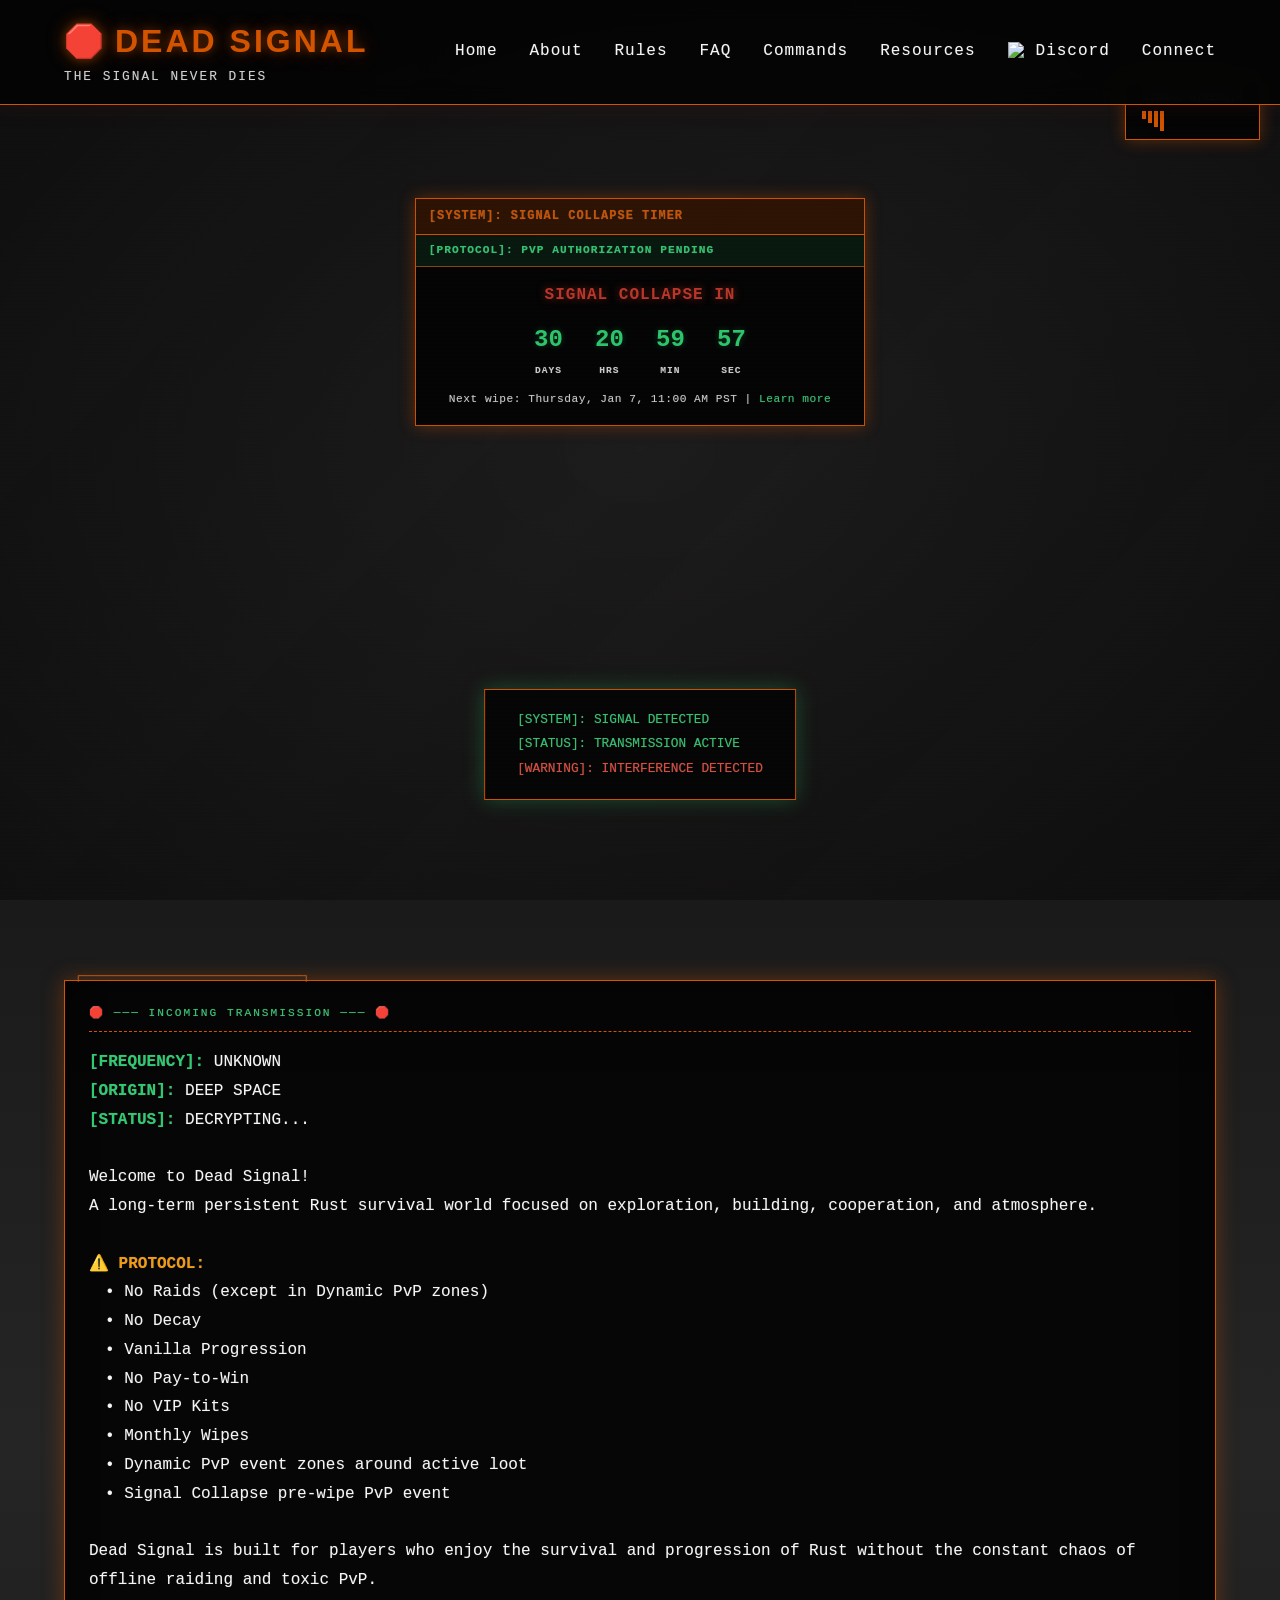
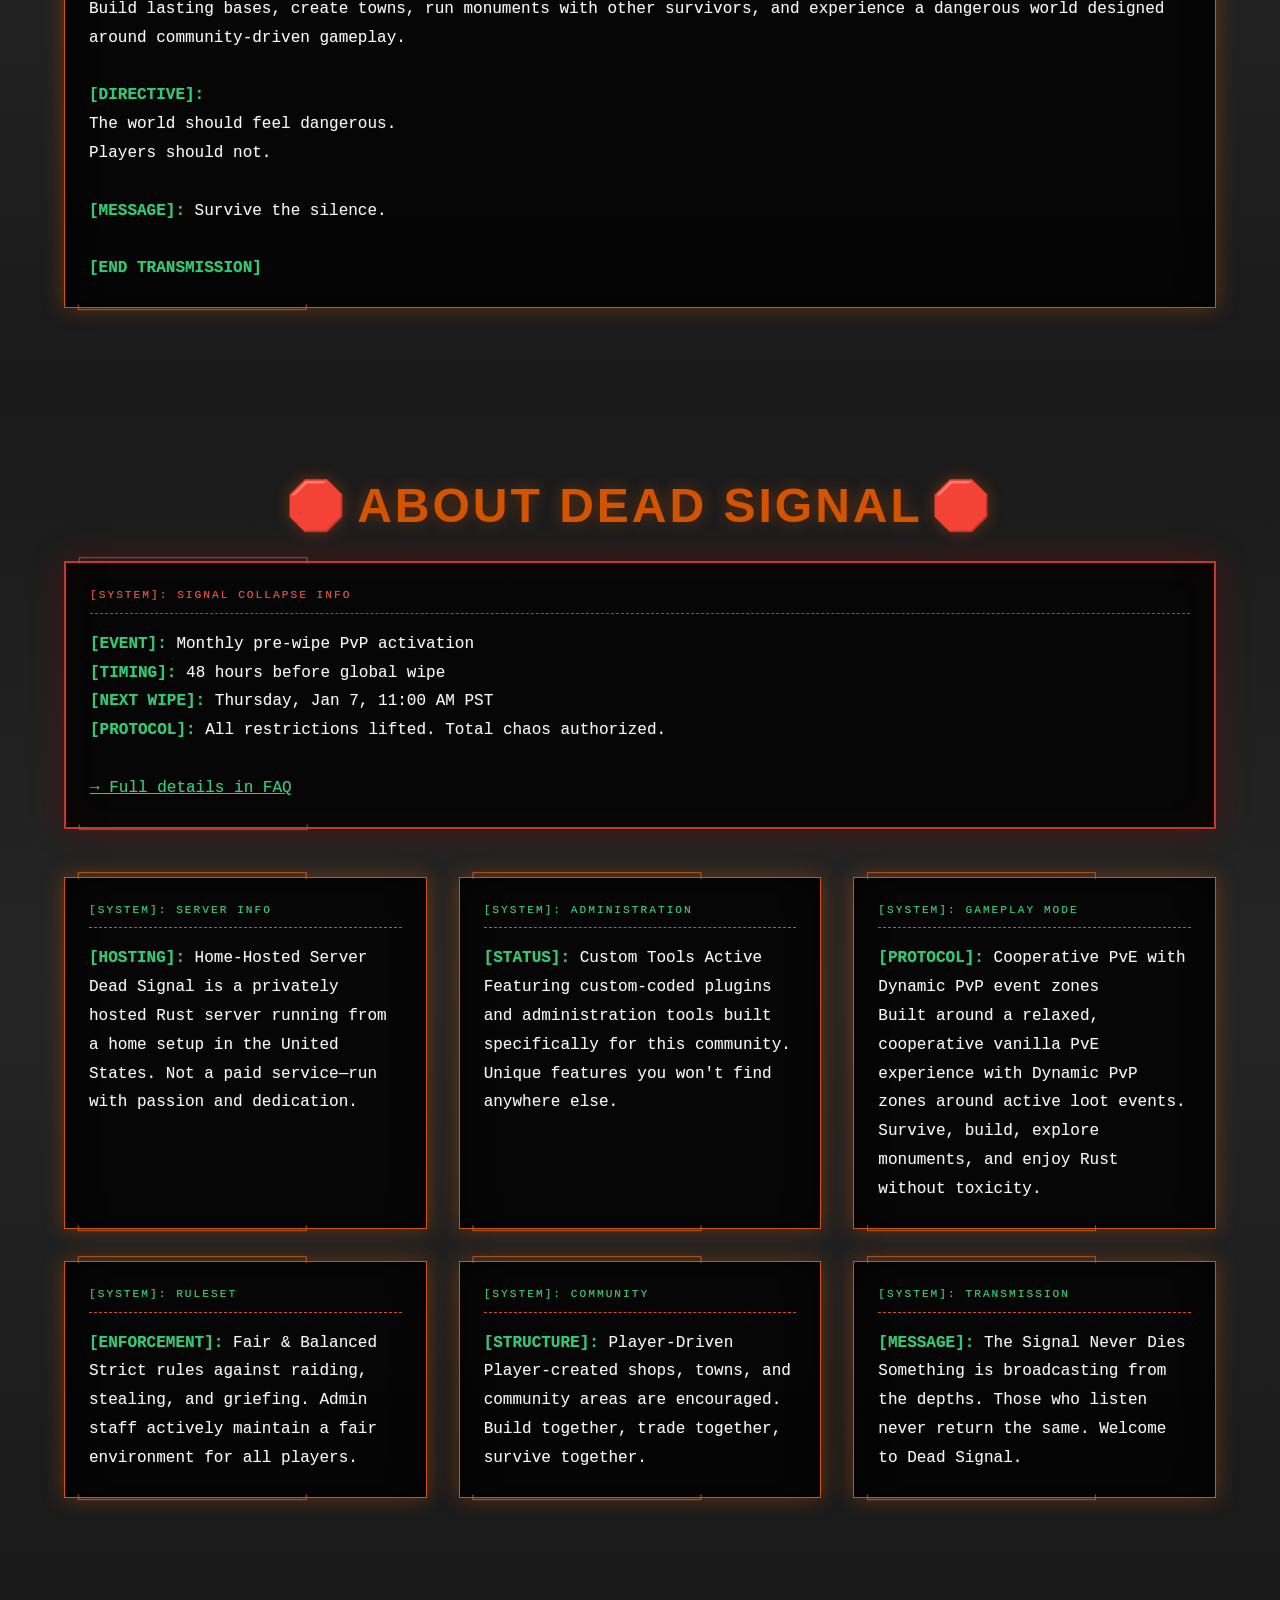
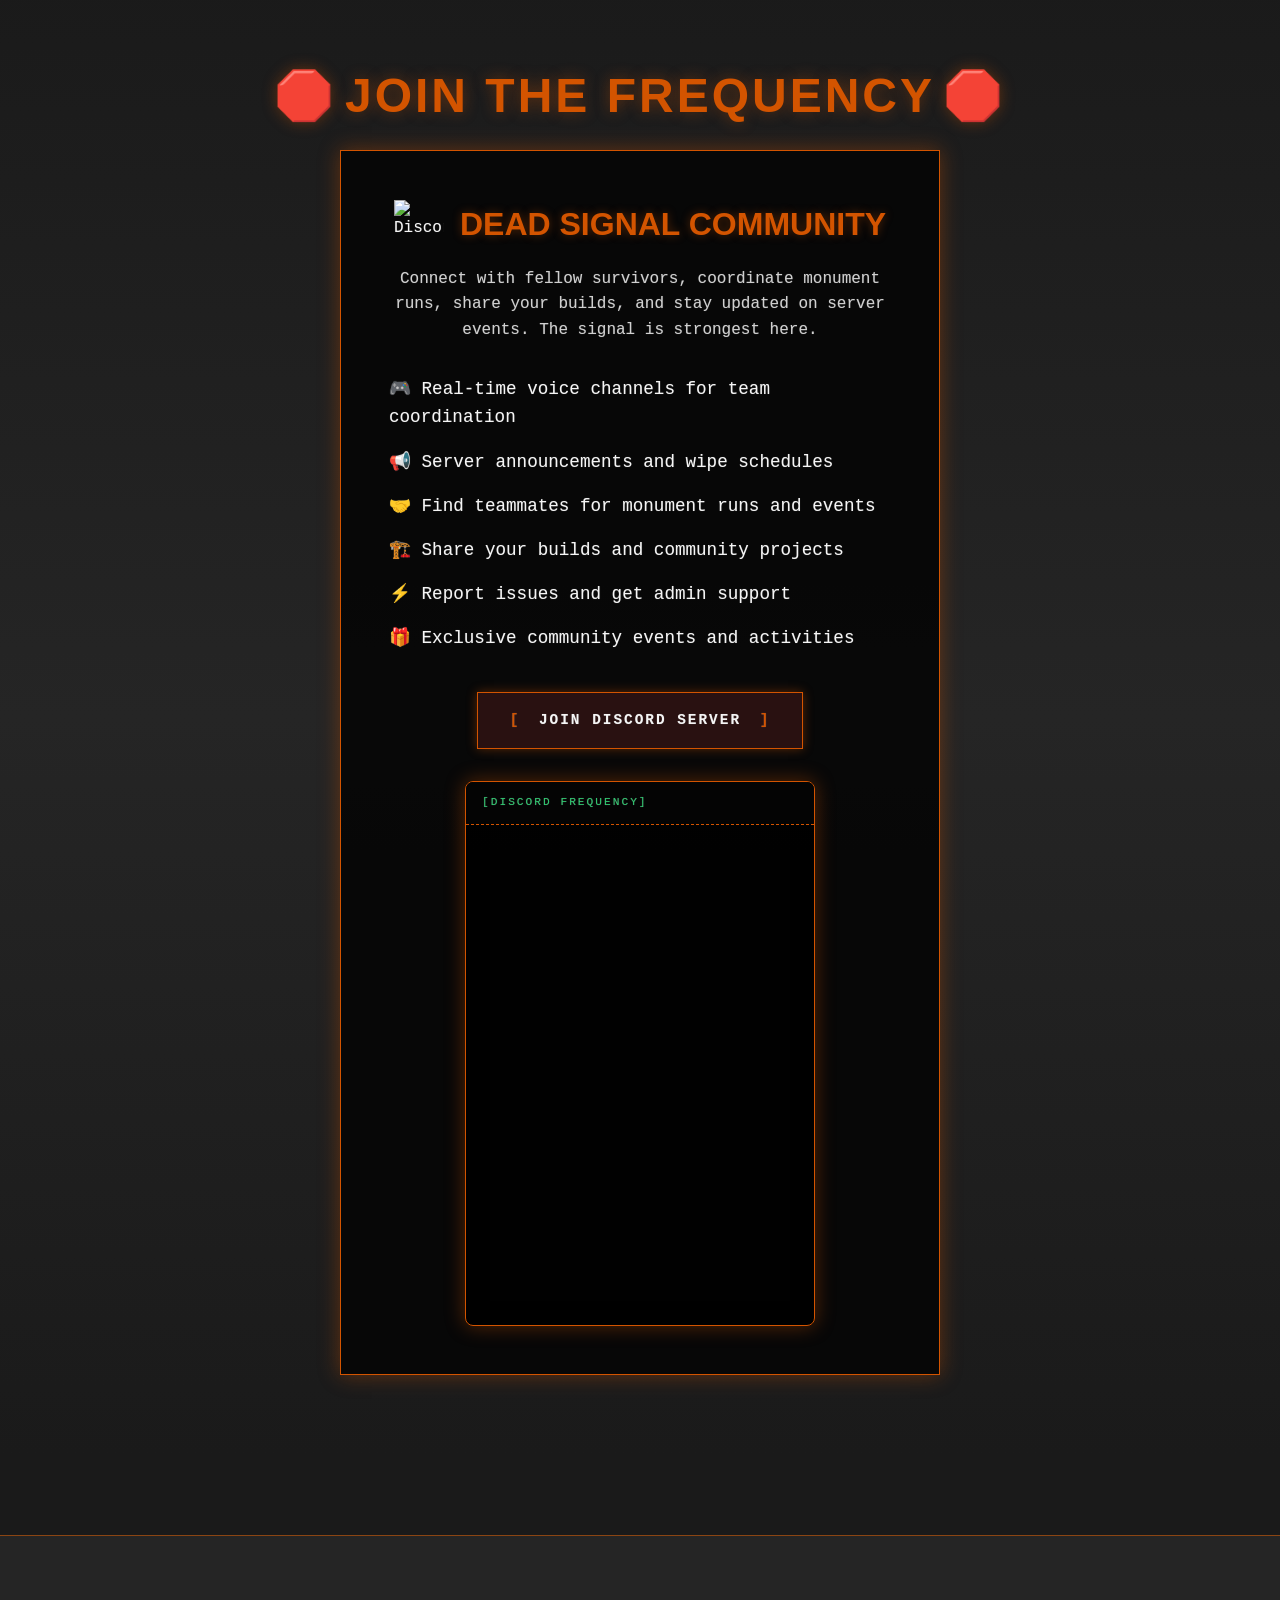
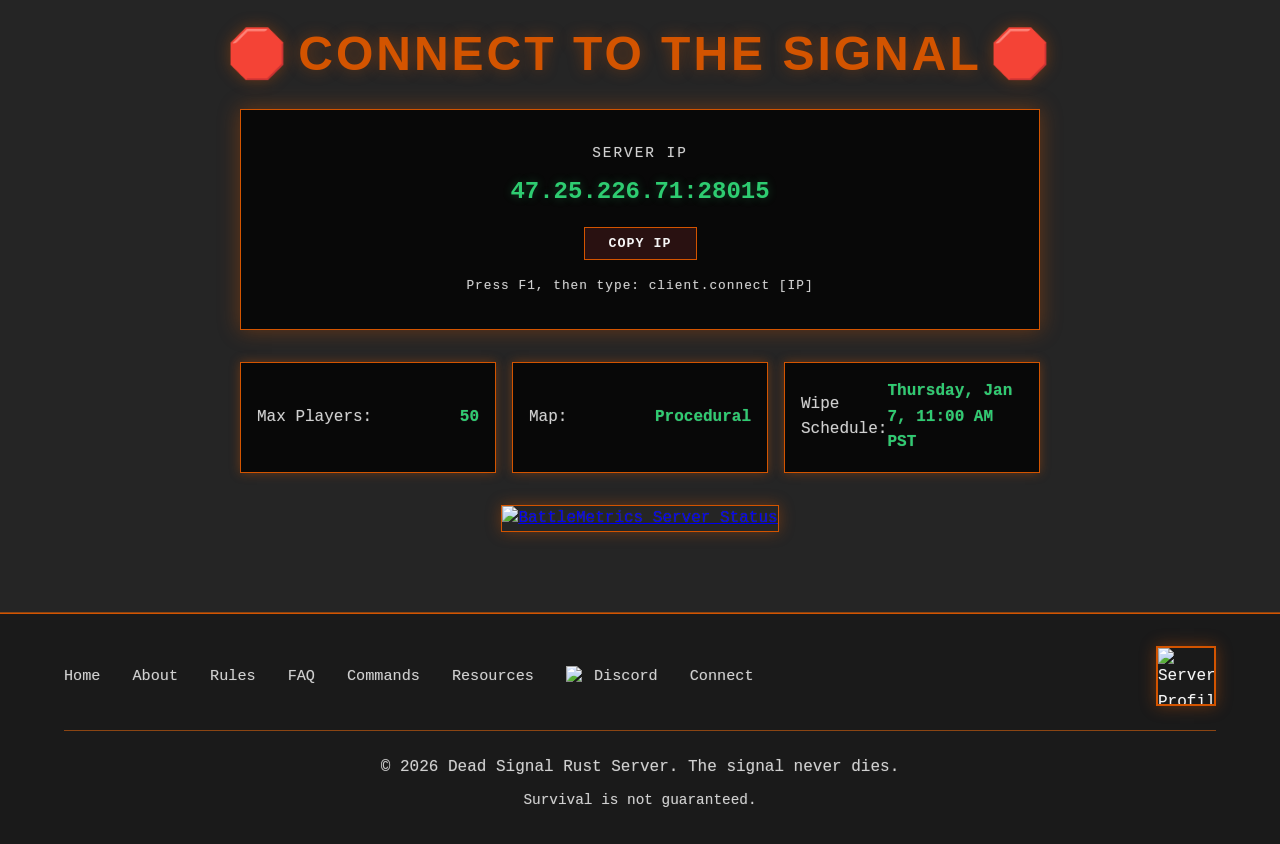
==== commit 0129d0ba: "Add files via upload" ====
--- a/index.html
+++ b/index.html
@@ -234,6 +234,7 @@
                     </a>
                 </div>
                 <div class="discord-widget">
+                    <div class="box-header">[DISCORD FREQUENCY]</div>
                     <iframe src="https://discord.com/widget?id=1505011120585314528&theme=dark" 
                             width="350" height="500" 
                             allowtransparency="true" frameborder="0" 
--- a/styles.css
+++ b/styles.css
@@ -1033,24 +1033,29 @@
     border: 1px solid var(--accent-orange);
     padding: 3rem;
     box-shadow: 0 0 20px var(--glow-orange);
-    max-width: 800px;
+    max-width: 600px;
     margin: 0 auto;
     display: flex;
-    flex-wrap: wrap;
+    flex-direction: column;
+    align-items: center;
+    gap: 2rem;
+}
+
+.discord-content {
+    width: 100%;
+    text-align: center;
+}
+
+.discord-header {
+    display: flex;
+    align-items: center;
     justify-content: center;
-    align-items: stretch;
-    gap: 2rem;
-}
-
-.discord-content {
-    flex: 1 1 300px;
-}
-
-.discord-header {
-    display: flex;
-    align-items: center;
     gap: 1rem;
     margin-bottom: 1rem;
+}
+
+.discord-content p {
+    text-align: center;
 }
 
 .discord-icon {
@@ -1076,6 +1081,8 @@
 .discord-features {
     list-style: none;
     margin-bottom: 2rem;
+    display: inline-block;
+    text-align: left;
 }
 
 .discord-features li {
@@ -1096,18 +1103,31 @@
 }
 
 .discord-widget {
-    flex: 0 1 350px;
-    display: flex;
-    justify-content: center;
-    align-items: center;
+    width: 100%;
+    max-width: 350px;
+    background: rgba(0, 0, 0, 0.8);
+    border: 1px solid var(--accent-orange);
+    border-radius: 8px;
+    overflow: hidden;
+    box-shadow: 0 0 20px var(--glow-orange), inset 0 0 20px rgba(0, 0, 0, 0.5);
+}
+
+.discord-widget .box-header {
+    color: var(--text-terminal);
+    font-size: 0.7rem;
+    padding: 0.75rem 1rem;
+    border-bottom: 1px dashed var(--accent-orange);
+    text-transform: uppercase;
+    letter-spacing: 2px;
+    text-align: left;
+    background: rgba(5, 5, 5, 0.95);
 }
 
 .discord-widget iframe {
     width: 100%;
-    max-width: 350px;
     height: 500px;
-    border: 1px solid var(--accent-orange);
-    box-shadow: 0 0 20px var(--glow-orange);
+    border: 0;
+    display: block;
 }
 
 .discord-visual {
@@ -1390,7 +1410,11 @@
     }
     
     .discord-card {
-        grid-template-columns: 1fr;
+        padding: 2rem 1.5rem;
+    }
+    
+    .discord-widget iframe {
+        height: 400px;
     }
     
     .ranking-header,
